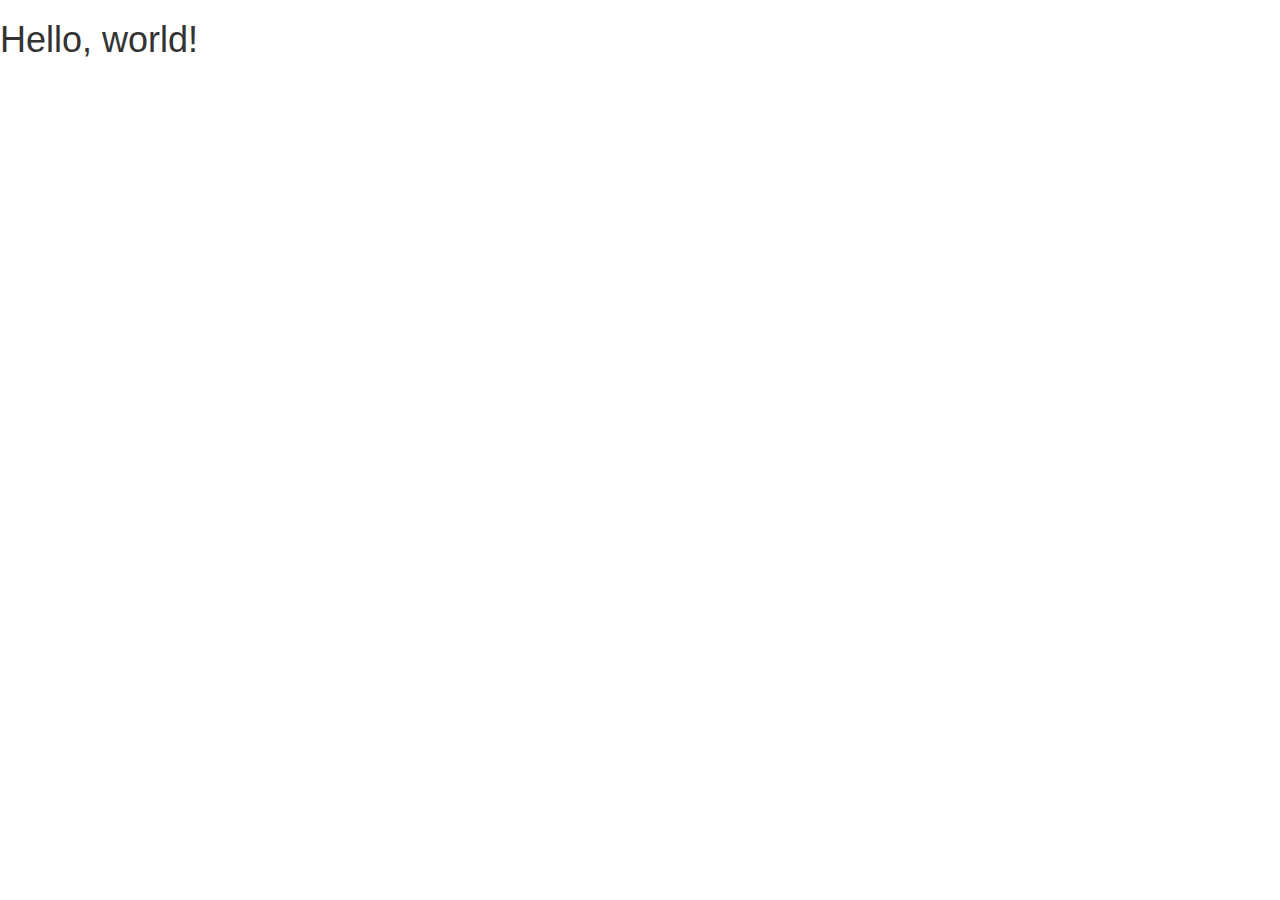
==== index.html @ 5cdf7d96 "first commit" ====
<!DOCTYPE html>
<html lang="ja">
  <head>
    <meta charset="utf-8">
    <meta http-equiv="X-UA-Compatible" content="IE=edge">
    <meta name="viewport" content="width=device-width, initial-scale=1">
    <title>Bootstrap 101 Template</title>
    <link href="https://maxcdn.bootstrapcdn.com/bootstrap/3.3.5/css/bootstrap.min.css" rel="stylesheet">
  </head>
  <body>
    <h1>Hello, world!</h1>

    <script src="https://maxcdn.bootstrapcdn.com/bootstrap/3.3.5/js/bootstrap.min.js"></script>
  </body>
</html>
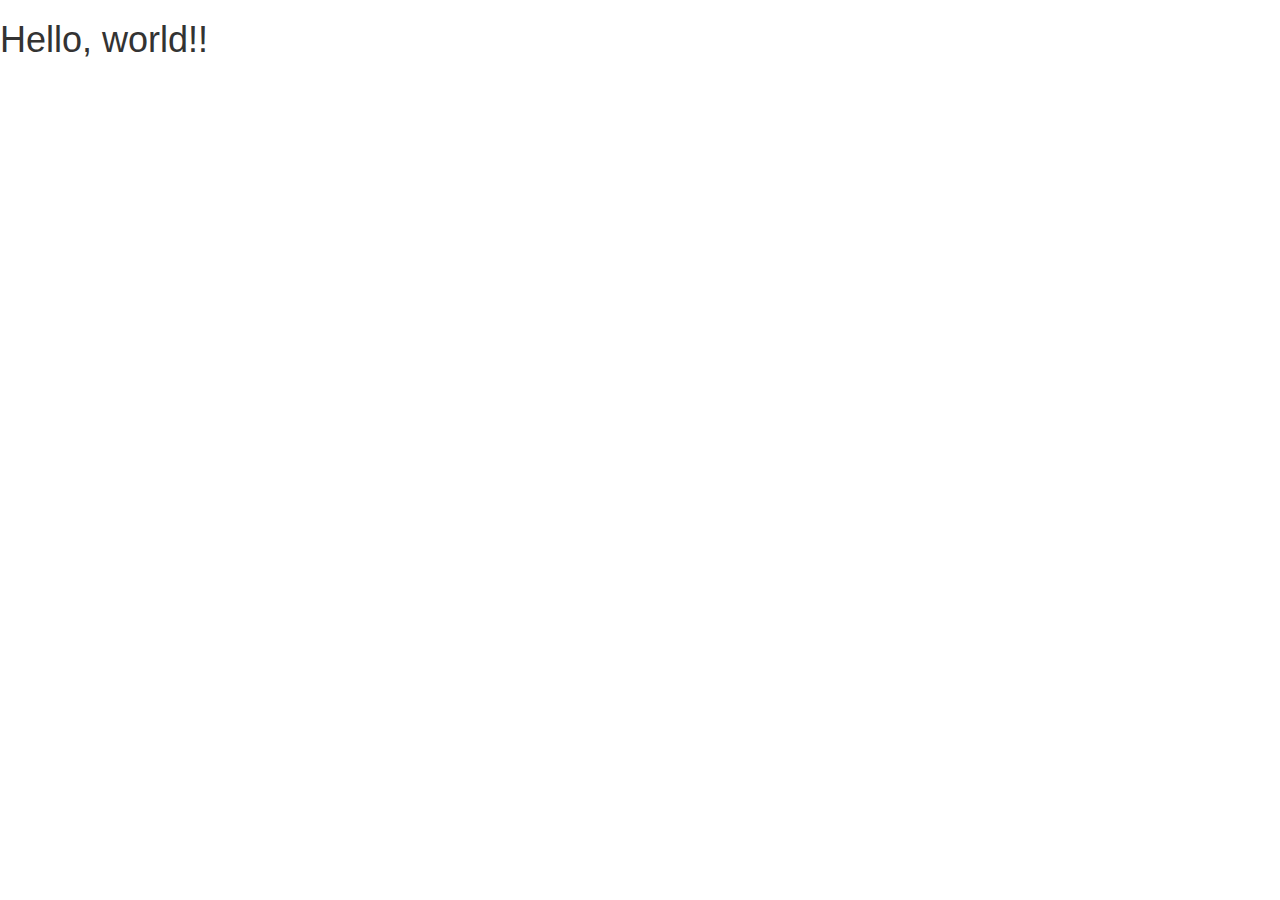
==== commit 35510fb6: "first commit" ====
--- a/index.html
+++ b/index.html
@@ -8,7 +8,7 @@
     <link href="https://maxcdn.bootstrapcdn.com/bootstrap/3.3.5/css/bootstrap.min.css" rel="stylesheet">
   </head>
   <body>
-    <h1>Hello, world!</h1>
+    <h1>Hello, world!!</h1>
 
     <script src="https://maxcdn.bootstrapcdn.com/bootstrap/3.3.5/js/bootstrap.min.js"></script>
   </body>
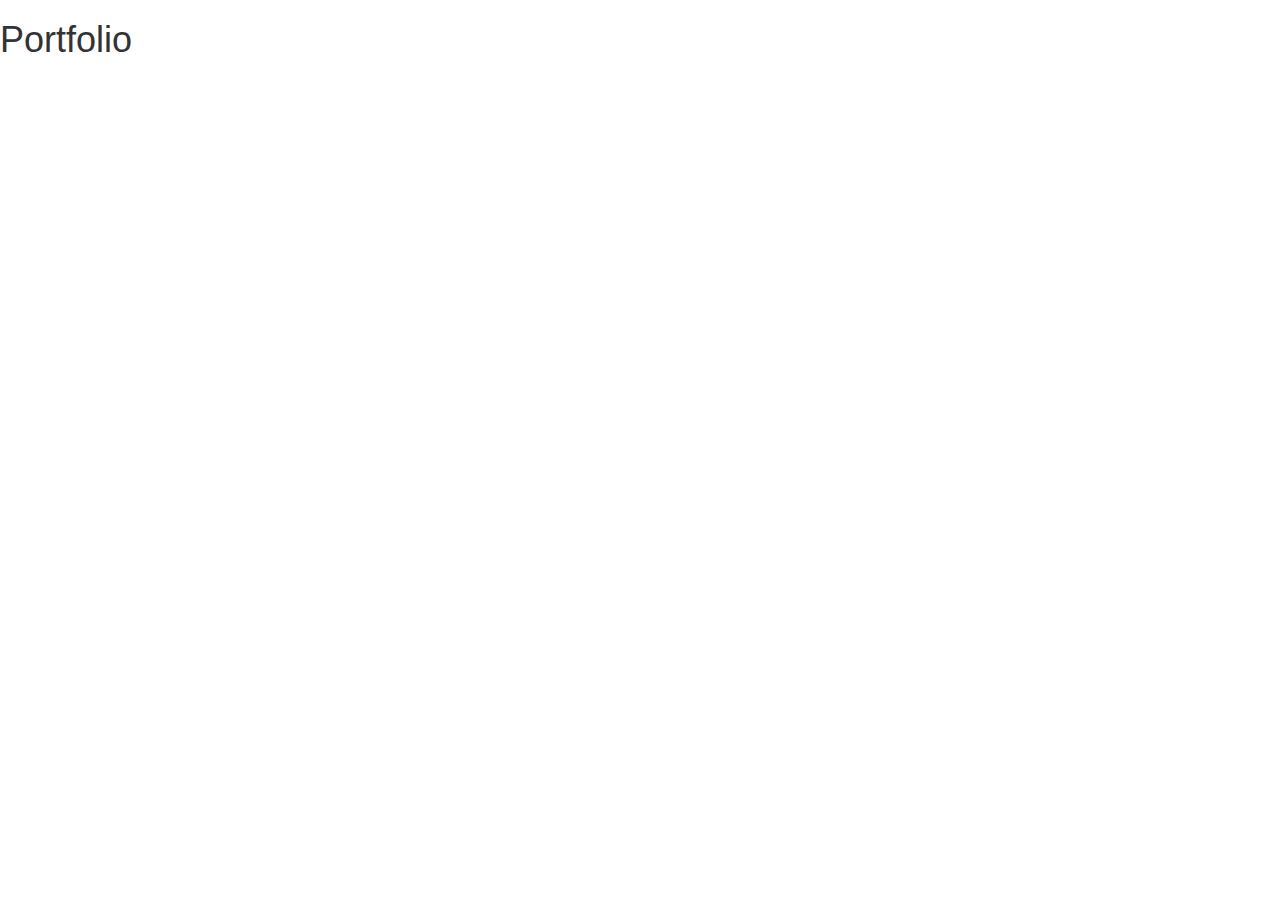
==== commit ccf02e19: "commit" ====
--- a/index.html
+++ b/index.html
@@ -8,7 +8,7 @@
     <link href="https://maxcdn.bootstrapcdn.com/bootstrap/3.3.5/css/bootstrap.min.css" rel="stylesheet">
   </head>
   <body>
-    <h1>Hello, world!!</h1>
+    <h1>Portfolio</h1>
 
     <script src="https://maxcdn.bootstrapcdn.com/bootstrap/3.3.5/js/bootstrap.min.js"></script>
   </body>
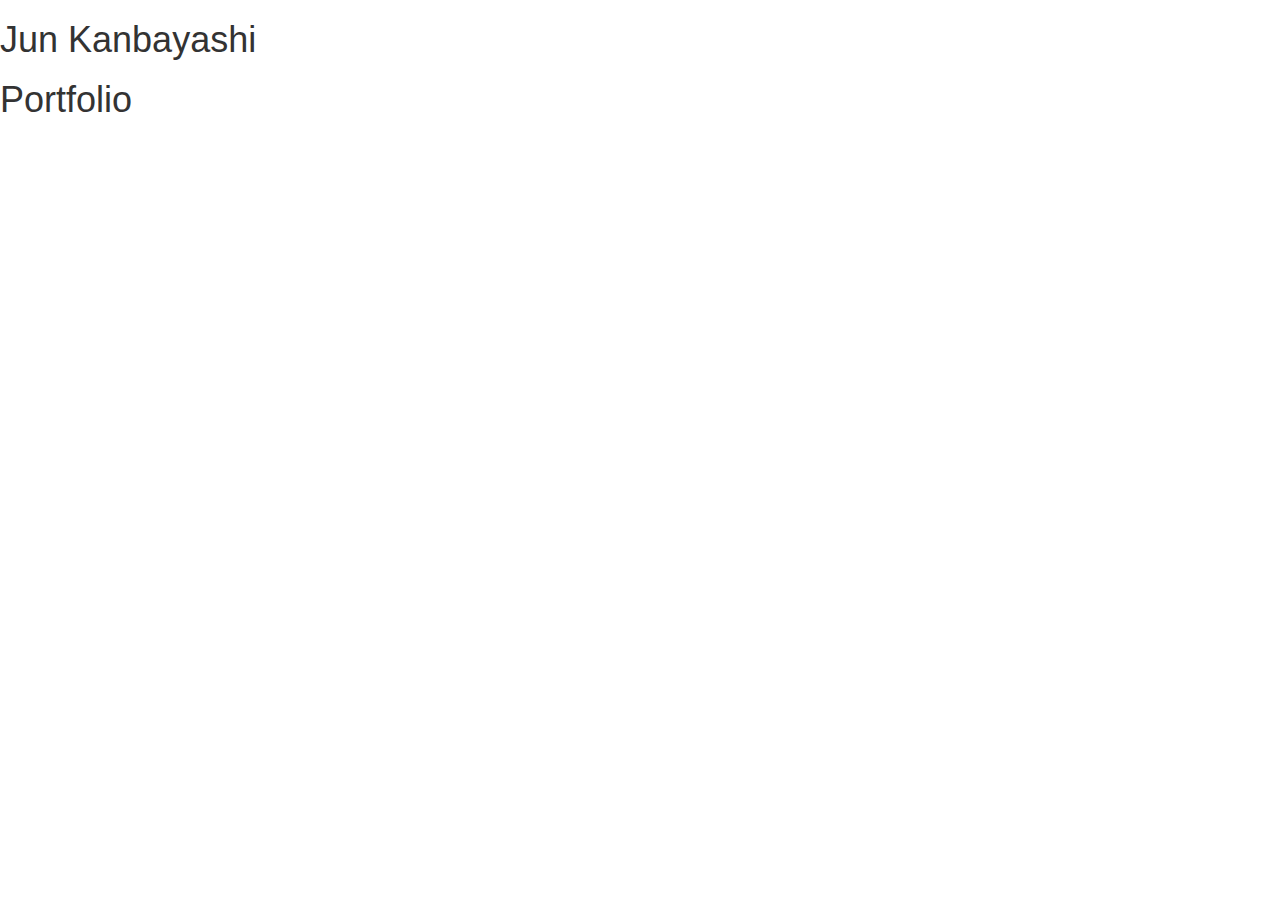
==== commit 43472c0d: "commit" ====
--- a/index.html
+++ b/index.html
@@ -8,6 +8,7 @@
     <link href="https://maxcdn.bootstrapcdn.com/bootstrap/3.3.5/css/bootstrap.min.css" rel="stylesheet">
   </head>
   <body>
+    <h1>Jun Kanbayashi</h1>
     <h1>Portfolio</h1>
 
     <script src="https://maxcdn.bootstrapcdn.com/bootstrap/3.3.5/js/bootstrap.min.js"></script>
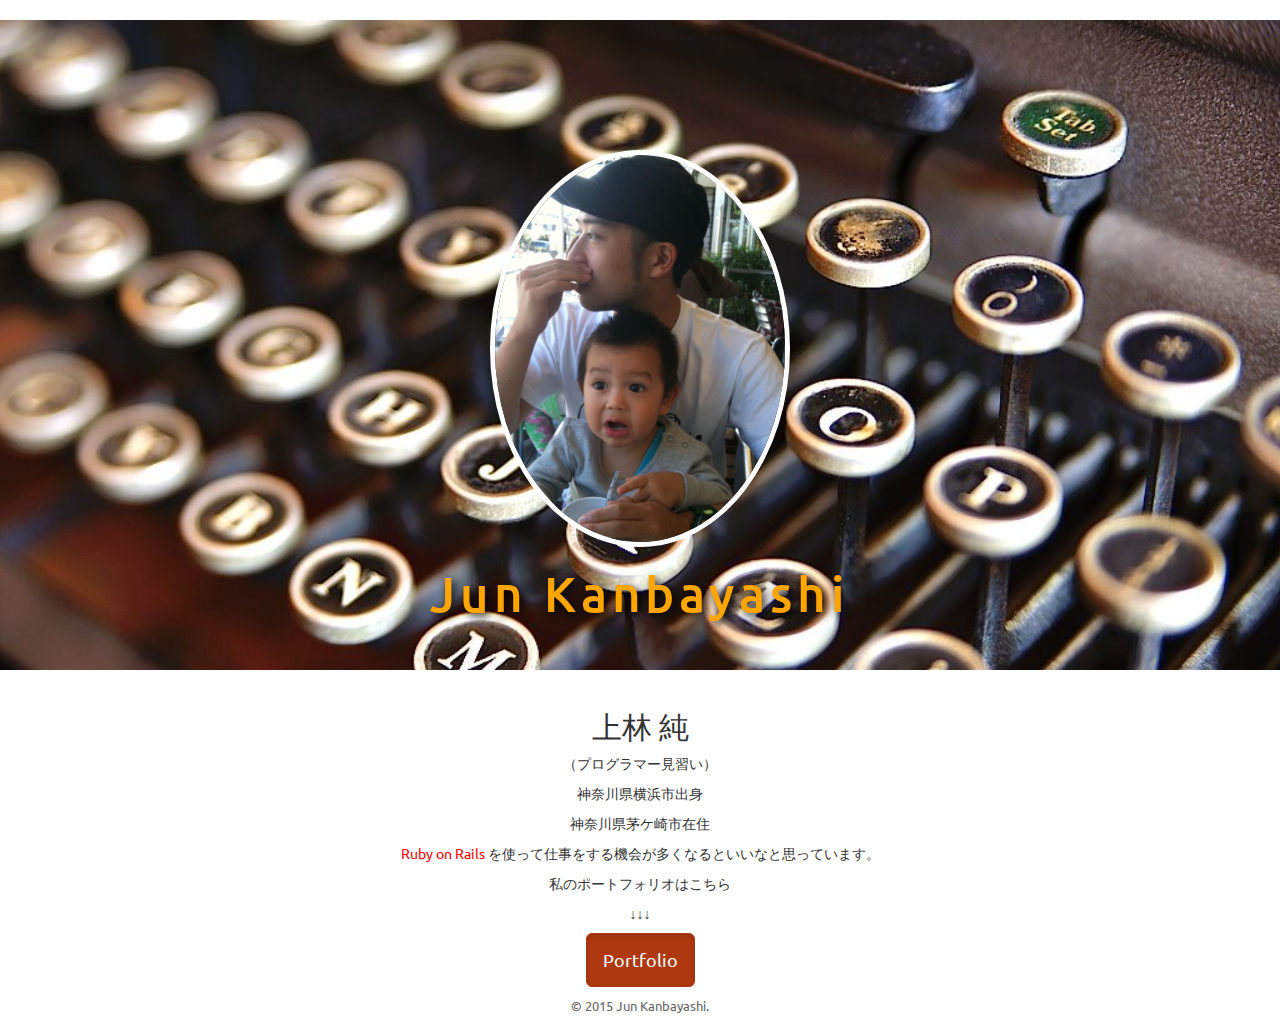
==== commit 85a0a41f: "3rd commit" ====
--- a/index.html
+++ b/index.html
@@ -1,16 +1,42 @@
 <!DOCTYPE html>
 <html lang="ja">
   <head>
-    <meta charset="utf-8">
+    <meta charset="utf-8" />
     <meta http-equiv="X-UA-Compatible" content="IE=edge">
     <meta name="viewport" content="width=device-width, initial-scale=1">
-    <title>Bootstrap 101 Template</title>
-    <link href="https://maxcdn.bootstrapcdn.com/bootstrap/3.3.5/css/bootstrap.min.css" rel="stylesheet">
-  </head>
+    <meta name="keywords" content="上林,kanbayashi,portfolio,ポートフォリオ">
+　　<meta name="description" content="上林純のポートフォリオ">
+    <title>Jun Kanbayashi | 自己紹介 </title>
+    <link rel="stylesheet" href="./css/Ubuntu.css" />
+    <link rel="stylesheet" hred="//maxcdn.bootstrapcdn.com/bootstrap/3.3.4/css/bootstrap.min.css>
+    <link rel="stylesheet" href="about.css" />
+    <script src="//ajax.googleapis.com/ajax/libs/jquery/1.11.2/jquery.min.js"></script>
+    <script src="//maxcdn.bootstrapcdn.com/bootstrap/3.3.4/js/bootstrap.min.js"></script>
   <body>
-    <h1>Jun Kanbayashi</h1>
-    <h1>Portfolio</h1>
-
-    <script src="https://maxcdn.bootstrapcdn.com/bootstrap/3.3.5/js/bootstrap.min.js"></script>
+    <header>
+    <header style="background-color:orange">
+    <div id="logo">
+      <img src="facebook写真.jpg" alt=""/>
+        <h1>Jun Kanbayashi</h1>
+      </div>
+    </header>
+    <div class="container">
+    <div class="text-center">
+      <section>
+      　<h2> 上林 純</h2>
+        <p>（プログラマー見習い）</p>
+        <p>神奈川県横浜市出身</p>
+        <p>神奈川県茅ケ崎市在住</p>
+        <p><span class="red">Ruby on Rails</span> を使って仕事をする機会が多くなるといいなと思っています。</p>
+        <p>私のポートフォリオはこちら</p>
+        <p>↓↓↓</p>
+      </section>
+      <p>
+      <a href="https://github.com/kanbayashi" class="btn btn-primary btn-lg active" role="button">Portfolio</a>
+</p>
+      <footer>
+        <p>&copy; 2015 Jun Kanbayashi.</p>
+      </footer>
+    </div>
   </body>
 </html>--- a/css/Ubuntu.css
+++ b/css/Ubuntu.css
@@ -0,0 +1,11 @@
+@import url("https://fonts.googleapis.com/css?family=Ubuntu:400,700");/*!
+ * bootswatch v3.3.5
+ * Homepage: http://bootswatch.com
+ * Copyright 2012-2015 Thomas Park
+ * Licensed under MIT
+ * Based on Bootstrap
+*//*!
+ * Bootstrap v3.3.5 (http://getbootstrap.com)
+ * Copyright 2011-2015 Twitter, Inc.
+ * Licensed under MIT (https://github.com/twbs/bootstrap/blob/master/LICENSE)
+ *//*! normalize.css v3.0.3 | MIT License | github.com/necolas/normalize.css */html{font-family:sans-serif;-ms-text-size-adjust:100%;-webkit-text-size-adjust:100%}body{margin:0}article,aside,details,figcaption,figure,footer,header,hgroup,main,menu,nav,section,summary{display:block}audio,canvas,progress,video{display:inline-block;vertical-align:baseline}audio:not([controls]){display:none;height:0}[hidden],template{display:none}a{background-color:transparent}a:active,a:hover{outline:0}abbr[title]{border-bottom:1px dotted}b,strong{font-weight:bold}dfn{font-style:italic}h1{font-size:2em;margin:0.67em 0}mark{background:#ff0;color:#000}small{font-size:80%}sub,sup{font-size:75%;line-height:0;position:relative;vertical-align:baseline}sup{top:-0.5em}sub{bottom:-0.25em}img{border:0}svg:not(:root){overflow:hidden}figure{margin:1em 40px}hr{-webkit-box-sizing:content-box;-moz-box-sizing:content-box;box-sizing:content-box;height:0}pre{overflow:auto}code,kbd,pre,samp{font-family:monospace, monospace;font-size:1em}button,input,optgroup,select,textarea{color:inherit;font:inherit;margin:0}button{overflow:visible}button,select{text-transform:none}button,html input[type="button"],input[type="reset"],input[type="submit"]{-webkit-appearance:button;cursor:pointer}button[disabled],html input[disabled]{cursor:default}button::-moz-focus-inner,input::-moz-focus-inner{border:0;padding:0}input{line-height:normal}input[type="checkbox"],input[type="radio"]{-webkit-box-sizing:border-box;-moz-box-sizing:border-box;box-sizing:border-box;padding:0}input[type="number"]::-webkit-inner-spin-button,input[type="number"]::-webkit-outer-spin-button{height:auto}input[type="search"]{-webkit-appearance:textfield;-webkit-box-sizing:content-box;-moz-box-sizing:content-box;box-sizing:content-box}input[type="search"]::-webkit-search-cancel-button,input[type="search"]::-webkit-search-decoration{-webkit-appearance:none}fieldset{border:1px solid #c0c0c0;margin:0 2px;padding:0.35em 0.625em 0.75em}legend{border:0;padding:0}textarea{overflow:auto}optgroup{font-weight:bold}table{border-collapse:collapse;border-spacing:0}td,th{padding:0}/*! Source: https://github.com/h5bp/html5-boilerplate/blob/master/src/css/main.css */@media print{*,*:before,*:after{background:transparent !important;color:#000 !important;-webkit-box-shadow:none !important;box-shadow:none !important;text-shadow:none !important}a,a:visited{text-decoration:underline}a[href]:after{content:" (" attr(href) ")"}abbr[title]:after{content:" (" attr(title) ")"}a[href^="#"]:after,a[href^="javascript:"]:after{content:""}pre,blockquote{border:1px solid #999;page-break-inside:avoid}thead{display:table-header-group}tr,img{page-break-inside:avoid}img{max-width:100% !important}p,h2,h3{orphans:3;widows:3}h2,h3{page-break-after:avoid}.navbar{display:none}.btn>.caret,.dropup>.btn>.caret{border-top-color:#000 !important}.label{border:1px solid #000}.table{border-collapse:collapse !important}.table td,.table th{background-color:#fff !important}.table-bordered th,.table-bordered td{border:1px solid #ddd !important}}@font-face{font-family:'Glyphicons Halflings';src:url('../fonts/glyphicons-halflings-regular.eot');src:url('../fonts/glyphicons-halflings-regular.eot?#iefix') format('embedded-opentype'),url('../fonts/glyphicons-halflings-regular.woff2') format('woff2'),url('../fonts/glyphicons-halflings-regular.woff') format('woff'),url('../fonts/glyphicons-halflings-regular.ttf') format('truetype'),url('../fonts/glyphicons-halflings-regular.svg#glyphicons_halflingsregular') format('svg')}.glyphicon{position:relative;top:1px;display:inline-block;font-family:'Glyphicons Halflings';font-style:normal;font-weight:normal;line-height:1;-webkit-font-smoothing:antialiased;-moz-osx-font-smoothing:grayscale}.glyphicon-asterisk:before{content:"\2a"}.glyphicon-plus:before{content:"\2b"}.glyphicon-euro:before,.glyphicon-eur:before{content:"\20ac"}.glyphicon-minus:before{content:"\2212"}.glyphicon-cloud:before{content:"\2601"}.glyphicon-envelope:before{content:"\2709"}.glyphicon-pencil:before{content:"\270f"}.glyphicon-glass:before{content:"\e001"}.glyphicon-music:before{content:"\e002"}.glyphicon-search:before{content:"\e003"}.glyphicon-heart:before{content:"\e005"}.glyphicon-star:before{content:"\e006"}.glyphicon-star-empty:before{content:"\e007"}.glyphicon-user:before{content:"\e008"}.glyphicon-film:before{content:"\e009"}.glyphicon-th-large:before{content:"\e010"}.glyphicon-th:before{content:"\e011"}.glyphicon-th-list:before{content:"\e012"}.glyphicon-ok:before{content:"\e013"}.glyphicon-remove:before{content:"\e014"}.glyphicon-zoom-in:before{content:"\e015"}.glyphicon-zoom-out:before{content:"\e016"}.glyphicon-off:before{content:"\e017"}.glyphicon-signal:before{content:"\e018"}.glyphicon-cog:before{content:"\e019"}.glyphicon-trash:before{content:"\e020"}.glyphicon-home:before{content:"\e021"}.glyphicon-file:before{content:"\e022"}.glyphicon-time:before{content:"\e023"}.glyphicon-road:before{content:"\e024"}.glyphicon-download-alt:before{content:"\e025"}.glyphicon-download:before{content:"\e026"}.glyphicon-upload:before{content:"\e027"}.glyphicon-inbox:before{content:"\e028"}.glyphicon-play-circle:before{content:"\e029"}.glyphicon-repeat:before{content:"\e030"}.glyphicon-refresh:before{content:"\e031"}.glyphicon-list-alt:before{content:"\e032"}.glyphicon-lock:before{content:"\e033"}.glyphicon-flag:before{content:"\e034"}.glyphicon-headphones:before{content:"\e035"}.glyphicon-volume-off:before{content:"\e036"}.glyphicon-volume-down:before{content:"\e037"}.glyphicon-volume-up:before{content:"\e038"}.glyphicon-qrcode:before{content:"\e039"}.glyphicon-barcode:before{content:"\e040"}.glyphicon-tag:before{content:"\e041"}.glyphicon-tags:before{content:"\e042"}.glyphicon-book:before{content:"\e043"}.glyphicon-bookmark:before{content:"\e044"}.glyphicon-print:before{content:"\e045"}.glyphicon-camera:before{content:"\e046"}.glyphicon-font:before{content:"\e047"}.glyphicon-bold:before{content:"\e048"}.glyphicon-italic:before{content:"\e049"}.glyphicon-text-height:before{content:"\e050"}.glyphicon-text-width:before{content:"\e051"}.glyphicon-align-left:before{content:"\e052"}.glyphicon-align-center:before{content:"\e053"}.glyphicon-align-right:before{content:"\e054"}.glyphicon-align-justify:before{content:"\e055"}.glyphicon-list:before{content:"\e056"}.glyphicon-indent-left:before{content:"\e057"}.glyphicon-indent-right:before{content:"\e058"}.glyphicon-facetime-video:before{content:"\e059"}.glyphicon-picture:before{content:"\e060"}.glyphicon-map-marker:before{content:"\e062"}.glyphicon-adjust:before{content:"\e063"}.glyphicon-tint:before{content:"\e064"}.glyphicon-edit:before{content:"\e065"}.glyphicon-share:before{content:"\e066"}.glyphicon-check:before{content:"\e067"}.glyphicon-move:before{content:"\e068"}.glyphicon-step-backward:before{content:"\e069"}.glyphicon-fast-backward:before{content:"\e070"}.glyphicon-backward:before{content:"\e071"}.glyphicon-play:before{content:"\e072"}.glyphicon-pause:before{content:"\e073"}.glyphicon-stop:before{content:"\e074"}.glyphicon-forward:before{content:"\e075"}.glyphicon-fast-forward:before{content:"\e076"}.glyphicon-step-forward:before{content:"\e077"}.glyphicon-eject:before{content:"\e078"}.glyphicon-chevron-left:before{content:"\e079"}.glyphicon-chevron-right:before{content:"\e080"}.glyphicon-plus-sign:before{content:"\e081"}.glyphicon-minus-sign:before{content:"\e082"}.glyphicon-remove-sign:before{content:"\e083"}.glyphicon-ok-sign:before{content:"\e084"}.glyphicon-question-sign:before{content:"\e085"}.glyphicon-info-sign:before{content:"\e086"}.glyphicon-screenshot:before{content:"\e087"}.glyphicon-remove-circle:before{content:"\e088"}.glyphicon-ok-circle:before{content:"\e089"}.glyphicon-ban-circle:before{content:"\e090"}.glyphicon-arrow-left:before{content:"\e091"}.glyphicon-arrow-right:before{content:"\e092"}.glyphicon-arrow-up:before{content:"\e093"}.glyphicon-arrow-down:before{content:"\e094"}.glyphicon-share-alt:before{content:"\e095"}.glyphicon-resize-full:before{content:"\e096"}.glyphicon-resize-small:before{content:"\e097"}.glyphicon-exclamation-sign:before{content:"\e101"}.glyphicon-gift:before{content:"\e102"}.glyphicon-leaf:before{content:"\e103"}.glyphicon-fire:before{content:"\e104"}.glyphicon-eye-open:before{content:"\e105"}.glyphicon-eye-close:before{content:"\e106"}.glyphicon-warning-sign:before{content:"\e107"}.glyphicon-plane:before{content:"\e108"}.glyphicon-calendar:before{content:"\e109"}.glyphicon-random:before{content:"\e110"}.glyphicon-comment:before{content:"\e111"}.glyphicon-magnet:before{content:"\e112"}.glyphicon-chevron-up:before{content:"\e113"}.glyphicon-chevron-down:before{content:"\e114"}.glyphicon-retweet:before{content:"\e115"}.glyphicon-shopping-cart:before{content:"\e116"}.glyphicon-folder-close:before{content:"\e117"}.glyphicon-folder-open:before{content:"\e118"}.glyphicon-resize-vertical:before{content:"\e119"}.glyphicon-resize-horizontal:before{content:"\e120"}.glyphicon-hdd:before{content:"\e121"}.glyphicon-bullhorn:before{content:"\e122"}.glyphicon-bell:before{content:"\e123"}.glyphicon-certificate:before{content:"\e124"}.glyphicon-thumbs-up:before{content:"\e125"}.glyphicon-thumbs-down:before{content:"\e126"}.glyphicon-hand-right:before{content:"\e127"}.glyphicon-hand-left:before{content:"\e128"}.glyphicon-hand-up:before{content:"\e129"}.glyphicon-hand-down:before{content:"\e130"}.glyphicon-circle-arrow-right:before{content:"\e131"}.glyphicon-circle-arrow-left:before{content:"\e132"}.glyphicon-circle-arrow-up:before{content:"\e133"}.glyphicon-circle-arrow-down:before{content:"\e134"}.glyphicon-globe:before{content:"\e135"}.glyphicon-wrench:before{content:"\e136"}.glyphicon-tasks:before{content:"\e137"}.glyphicon-filter:before{content:"\e138"}.glyphicon-briefcase:before{content:"\e139"}.glyphicon-fullscreen:before{content:"\e140"}.glyphicon-dashboard:before{content:"\e141"}.glyphicon-paperclip:before{content:"\e142"}.glyphicon-heart-empty:before{content:"\e143"}.glyphicon-link:before{content:"\e144"}.glyphicon-phone:before{content:"\e145"}.glyphicon-pushpin:before{content:"\e146"}.glyphicon-usd:before{content:"\e148"}.glyphicon-gbp:before{content:"\e149"}.glyphicon-sort:before{content:"\e150"}.glyphicon-sort-by-alphabet:before{content:"\e151"}.glyphicon-sort-by-alphabet-alt:before{content:"\e152"}.glyphicon-sort-by-order:before{content:"\e153"}.glyphicon-sort-by-order-alt:before{content:"\e154"}.glyphicon-sort-by-attributes:before{content:"\e155"}.glyphicon-sort-by-attributes-alt:before{content:"\e156"}.glyphicon-unchecked:before{content:"\e157"}.glyphicon-expand:before{content:"\e158"}.glyphicon-collapse-down:before{content:"\e159"}.glyphicon-collapse-up:before{content:"\e160"}.glyphicon-log-in:before{content:"\e161"}.glyphicon-flash:before{content:"\e162"}.glyphicon-log-out:before{content:"\e163"}.glyphicon-new-window:before{content:"\e164"}.glyphicon-record:before{content:"\e165"}.glyphicon-save:before{content:"\e166"}.glyphicon-open:before{content:"\e167"}.glyphicon-saved:before{content:"\e168"}.glyphicon-import:before{content:"\e169"}.glyphicon-export:before{content:"\e170"}.glyphicon-send:before{content:"\e171"}.glyphicon-floppy-disk:before{content:"\e172"}.glyphicon-floppy-saved:before{content:"\e173"}.glyphicon-floppy-remove:before{content:"\e174"}.glyphicon-floppy-save:before{content:"\e175"}.glyphicon-floppy-open:before{content:"\e176"}.glyphicon-credit-card:before{content:"\e177"}.glyphicon-transfer:before{content:"\e178"}.glyphicon-cutlery:before{content:"\e179"}.glyphicon-header:before{content:"\e180"}.glyphicon-compressed:before{content:"\e181"}.glyphicon-earphone:before{content:"\e182"}.glyphicon-phone-alt:before{content:"\e183"}.glyphicon-tower:before{content:"\e184"}.glyphicon-stats:before{content:"\e185"}.glyphicon-sd-video:before{content:"\e186"}.glyphicon-hd-video:before{content:"\e187"}.glyphicon-subtitles:before{content:"\e188"}.glyphicon-sound-stereo:before{content:"\e189"}.glyphicon-sound-dolby:before{content:"\e190"}.glyphicon-sound-5-1:before{content:"\e191"}.glyphicon-sound-6-1:before{content:"\e192"}.glyphicon-sound-7-1:before{content:"\e193"}.glyphicon-copyright-mark:before{content:"\e194"}.glyphicon-registration-mark:before{content:"\e195"}.glyphicon-cloud-download:before{content:"\e197"}.glyphicon-cloud-upload:before{content:"\e198"}.glyphicon-tree-conifer:before{content:"\e199"}.glyphicon-tree-deciduous:before{content:"\e200"}.glyphicon-cd:before{content:"\e201"}.glyphicon-save-file:before{content:"\e202"}.glyphicon-open-file:before{content:"\e203"}.glyphicon-level-up:before{content:"\e204"}.glyphicon-copy:before{content:"\e205"}.glyphicon-paste:before{content:"\e206"}.glyphicon-alert:before{content:"\e209"}.glyphicon-equalizer:before{content:"\e210"}.glyphicon-king:before{content:"\e211"}.glyphicon-queen:before{content:"\e212"}.glyphicon-pawn:before{content:"\e213"}.glyphicon-bishop:before{content:"\e214"}.glyphicon-knight:before{content:"\e215"}.glyphicon-baby-formula:before{content:"\e216"}.glyphicon-tent:before{content:"\26fa"}.glyphicon-blackboard:before{content:"\e218"}.glyphicon-bed:before{content:"\e219"}.glyphicon-apple:before{content:"\f8ff"}.glyphicon-erase:before{content:"\e221"}.glyphicon-hourglass:before{content:"\231b"}.glyphicon-lamp:before{content:"\e223"}.glyphicon-duplicate:before{content:"\e224"}.glyphicon-piggy-bank:before{content:"\e225"}.glyphicon-scissors:before{content:"\e226"}.glyphicon-bitcoin:before{content:"\e227"}.glyphicon-btc:before{content:"\e227"}.glyphicon-xbt:before{content:"\e227"}.glyphicon-yen:before{content:"\00a5"}.glyphicon-jpy:before{content:"\00a5"}.glyphicon-ruble:before{content:"\20bd"}.glyphicon-rub:before{content:"\20bd"}.glyphicon-scale:before{content:"\e230"}.glyphicon-ice-lolly:before{content:"\e231"}.glyphicon-ice-lolly-tasted:before{content:"\e232"}.glyphicon-education:before{content:"\e233"}.glyphicon-option-horizontal:before{content:"\e234"}.glyphicon-option-vertical:before{content:"\e235"}.glyphicon-menu-hamburger:before{content:"\e236"}.glyphicon-modal-window:before{content:"\e237"}.glyphicon-oil:before{content:"\e238"}.glyphicon-grain:before{content:"\e239"}.glyphicon-sunglasses:before{content:"\e240"}.glyphicon-text-size:before{content:"\e241"}.glyphicon-text-color:before{content:"\e242"}.glyphicon-text-background:before{content:"\e243"}.glyphicon-object-align-top:before{content:"\e244"}.glyphicon-object-align-bottom:before{content:"\e245"}.glyphicon-object-align-horizontal:before{content:"\e246"}.glyphicon-object-align-left:before{content:"\e247"}.glyphicon-object-align-vertical:before{content:"\e248"}.glyphicon-object-align-right:before{content:"\e249"}.glyphicon-triangle-right:before{content:"\e250"}.glyphicon-triangle-left:before{content:"\e251"}.glyphicon-triangle-bottom:before{content:"\e252"}.glyphicon-triangle-top:before{content:"\e253"}.glyphicon-console:before{content:"\e254"}.glyphicon-superscript:before{content:"\e255"}.glyphicon-subscript:before{content:"\e256"}.glyphicon-menu-left:before{content:"\e257"}.glyphicon-menu-right:before{content:"\e258"}.glyphicon-menu-down:before{content:"\e259"}.glyphicon-menu-up:before{content:"\e260"}*{-webkit-box-sizing:border-box;-moz-box-sizing:border-box;box-sizing:border-box}*:before,*:after{-webkit-box-sizing:border-box;-moz-box-sizing:border-box;box-sizing:border-box}html{font-size:10px;-webkit-tap-highlight-color:rgba(0,0,0,0)}body{font-family:"Ubuntu",Tahoma,"Helvetica Neue",Helvetica,Arial,sans-serif;font-size:14px;line-height:1.42857143;color:#333333;background-color:#ffffff}input,button,select,textarea{font-family:inherit;font-size:inherit;line-height:inherit}a{color:#dd4814;text-decoration:none}a:hover,a:focus{color:#97310e;text-decoration:underline}a:focus{outline:thin dotted;outline:5px auto -webkit-focus-ring-color;outline-offset:-2px}figure{margin:0}img{vertical-align:middle}.img-responsive,.thumbnail>img,.thumbnail a>img,.carousel-inner>.item>img,.carousel-inner>.item>a>img{display:block;max-width:100%;height:auto}.img-rounded{border-radius:6px}.img-thumbnail{padding:4px;line-height:1.42857143;background-color:#ffffff;border:1px solid #dddddd;border-radius:4px;-webkit-transition:all .2s ease-in-out;-o-transition:all .2s ease-in-out;transition:all .2s ease-in-out;display:inline-block;max-width:100%;height:auto}.img-circle{border-radius:50%}hr{margin-top:20px;margin-bottom:20px;border:0;border-top:1px solid #eeeeee}.sr-only{position:absolute;width:1px;height:1px;margin:-1px;padding:0;overflow:hidden;clip:rect(0, 0, 0, 0);border:0}.sr-only-focusable:active,.sr-only-focusable:focus{position:static;width:auto;height:auto;margin:0;overflow:visible;clip:auto}[role="button"]{cursor:pointer}h1,h2,h3,h4,h5,h6,.h1,.h2,.h3,.h4,.h5,.h6{font-family:"Ubuntu",Tahoma,"Helvetica Neue",Helvetica,Arial,sans-serif;font-weight:500;line-height:1.1;color:inherit}h1 small,h2 small,h3 small,h4 small,h5 small,h6 small,.h1 small,.h2 small,.h3 small,.h4 small,.h5 small,.h6 small,h1 .small,h2 .small,h3 .small,h4 .small,h5 .small,h6 .small,.h1 .small,.h2 .small,.h3 .small,.h4 .small,.h5 .small,.h6 .small{font-weight:normal;line-height:1;color:#aea79f}h1,.h1,h2,.h2,h3,.h3{margin-top:20px;margin-bottom:10px}h1 small,.h1 small,h2 small,.h2 small,h3 small,.h3 small,h1 .small,.h1 .small,h2 .small,.h2 .small,h3 .small,.h3 .small{font-size:65%}h4,.h4,h5,.h5,h6,.h6{margin-top:10px;margin-bottom:10px}h4 small,.h4 small,h5 small,.h5 small,h6 small,.h6 small,h4 .small,.h4 .small,h5 .small,.h5 .small,h6 .small,.h6 .small{font-size:75%}h1,.h1{font-size:36px}h2,.h2{font-size:30px}h3,.h3{font-size:24px}h4,.h4{font-size:18px}h5,.h5{font-size:14px}h6,.h6{font-size:12px}p{margin:0 0 10px}.lead{margin-bottom:20px;font-size:16px;font-weight:300;line-height:1.4}@media (min-width:768px){.lead{font-size:21px}}small,.small{font-size:85%}mark,.mark{background-color:#fcf8e3;padding:.2em}.text-left{text-align:left}.text-right{text-align:right}.text-center{text-align:center}.text-justify{text-align:justify}.text-nowrap{white-space:nowrap}.text-lowercase{text-transform:lowercase}.text-uppercase{text-transform:uppercase}.text-capitalize{text-transform:capitalize}.text-muted{color:#aea79f}.text-primary{color:#dd4814}a.text-primary:hover,a.text-primary:focus{color:#ae3910}.text-success{color:#468847}a.text-success:hover,a.text-success:focus{color:#356635}.text-info{color:#3a87ad}a.text-info:hover,a.text-info:focus{color:#2d6987}.text-warning{color:#c09853}a.text-warning:hover,a.text-warning:focus{color:#a47e3c}.text-danger{color:#b94a48}a.text-danger:hover,a.text-danger:focus{color:#953b39}.bg-primary{color:#fff;background-color:#dd4814}a.bg-primary:hover,a.bg-primary:focus{background-color:#ae3910}.bg-success{background-color:#dff0d8}a.bg-success:hover,a.bg-success:focus{background-color:#c1e2b3}.bg-info{background-color:#d9edf7}a.bg-info:hover,a.bg-info:focus{background-color:#afd9ee}.bg-warning{background-color:#fcf8e3}a.bg-warning:hover,a.bg-warning:focus{background-color:#f7ecb5}.bg-danger{background-color:#f2dede}a.bg-danger:hover,a.bg-danger:focus{background-color:#e4b9b9}.page-header{padding-bottom:9px;margin:40px 0 20px;border-bottom:1px solid #eeeeee}ul,ol{margin-top:0;margin-bottom:10px}ul ul,ol ul,ul ol,ol ol{margin-bottom:0}.list-unstyled{padding-left:0;list-style:none}.list-inline{padding-left:0;list-style:none;margin-left:-5px}.list-inline>li{display:inline-block;padding-left:5px;padding-right:5px}dl{margin-top:0;margin-bottom:20px}dt,dd{line-height:1.42857143}dt{font-weight:bold}dd{margin-left:0}@media (min-width:768px){.dl-horizontal dt{float:left;width:160px;clear:left;text-align:right;overflow:hidden;text-overflow:ellipsis;white-space:nowrap}.dl-horizontal dd{margin-left:180px}}abbr[title],abbr[data-original-title]{cursor:help;border-bottom:1px dotted #aea79f}.initialism{font-size:90%;text-transform:uppercase}blockquote{padding:10px 20px;margin:0 0 20px;font-size:17.5px;border-left:5px solid #eeeeee}blockquote p:last-child,blockquote ul:last-child,blockquote ol:last-child{margin-bottom:0}blockquote footer,blockquote small,blockquote .small{display:block;font-size:80%;line-height:1.42857143;color:#aea79f}blockquote footer:before,blockquote small:before,blockquote .small:before{content:'\2014 \00A0'}.blockquote-reverse,blockquote.pull-right{padding-right:15px;padding-left:0;border-right:5px solid #eeeeee;border-left:0;text-align:right}.blockquote-reverse footer:before,blockquote.pull-right footer:before,.blockquote-reverse small:before,blockquote.pull-right small:before,.blockquote-reverse .small:before,blockquote.pull-right .small:before{content:''}.blockquote-reverse footer:after,blockquote.pull-right footer:after,.blockquote-reverse small:after,blockquote.pull-right small:after,.blockquote-reverse .small:after,blockquote.pull-right .small:after{content:'\00A0 \2014'}address{margin-bottom:20px;font-style:normal;line-height:1.42857143}code,kbd,pre,samp{font-family:Menlo,Monaco,Consolas,"Courier New",monospace}code{padding:2px 4px;font-size:90%;color:#c7254e;background-color:#f9f2f4;border-radius:4px}kbd{padding:2px 4px;font-size:90%;color:#ffffff;background-color:#333333;border-radius:3px;-webkit-box-shadow:inset 0 -1px 0 rgba(0,0,0,0.25);box-shadow:inset 0 -1px 0 rgba(0,0,0,0.25)}kbd kbd{padding:0;font-size:100%;font-weight:bold;-webkit-box-shadow:none;box-shadow:none}pre{display:block;padding:9.5px;margin:0 0 10px;font-size:13px;line-height:1.42857143;word-break:break-all;word-wrap:break-word;color:#333333;background-color:#f5f5f5;border:1px solid #cccccc;border-radius:4px}pre code{padding:0;font-size:inherit;color:inherit;white-space:pre-wrap;background-color:transparent;border-radius:0}.pre-scrollable{max-height:340px;overflow-y:scroll}.container{margin-right:auto;margin-left:auto;padding-left:15px;padding-right:15px}@media (min-width:768px){.container{width:750px}}@media (min-width:992px){.container{width:970px}}@media (min-width:1200px){.container{width:1170px}}.container-fluid{margin-right:auto;margin-left:auto;padding-left:15px;padding-right:15px}.row{margin-left:-15px;margin-right:-15px}.col-xs-1,.col-sm-1,.col-md-1,.col-lg-1,.col-xs-2,.col-sm-2,.col-md-2,.col-lg-2,.col-xs-3,.col-sm-3,.col-md-3,.col-lg-3,.col-xs-4,.col-sm-4,.col-md-4,.col-lg-4,.col-xs-5,.col-sm-5,.col-md-5,.col-lg-5,.col-xs-6,.col-sm-6,.col-md-6,.col-lg-6,.col-xs-7,.col-sm-7,.col-md-7,.col-lg-7,.col-xs-8,.col-sm-8,.col-md-8,.col-lg-8,.col-xs-9,.col-sm-9,.col-md-9,.col-lg-9,.col-xs-10,.col-sm-10,.col-md-10,.col-lg-10,.col-xs-11,.col-sm-11,.col-md-11,.col-lg-11,.col-xs-12,.col-sm-12,.col-md-12,.col-lg-12{position:relative;min-height:1px;padding-left:15px;padding-right:15px}.col-xs-1,.col-xs-2,.col-xs-3,.col-xs-4,.col-xs-5,.col-xs-6,.col-xs-7,.col-xs-8,.col-xs-9,.col-xs-10,.col-xs-11,.col-xs-12{float:left}.col-xs-12{width:100%}.col-xs-11{width:91.66666667%}.col-xs-10{width:83.33333333%}.col-xs-9{width:75%}.col-xs-8{width:66.66666667%}.col-xs-7{width:58.33333333%}.col-xs-6{width:50%}.col-xs-5{width:41.66666667%}.col-xs-4{width:33.33333333%}.col-xs-3{width:25%}.col-xs-2{width:16.66666667%}.col-xs-1{width:8.33333333%}.col-xs-pull-12{right:100%}.col-xs-pull-11{right:91.66666667%}.col-xs-pull-10{right:83.33333333%}.col-xs-pull-9{right:75%}.col-xs-pull-8{right:66.66666667%}.col-xs-pull-7{right:58.33333333%}.col-xs-pull-6{right:50%}.col-xs-pull-5{right:41.66666667%}.col-xs-pull-4{right:33.33333333%}.col-xs-pull-3{right:25%}.col-xs-pull-2{right:16.66666667%}.col-xs-pull-1{right:8.33333333%}.col-xs-pull-0{right:auto}.col-xs-push-12{left:100%}.col-xs-push-11{left:91.66666667%}.col-xs-push-10{left:83.33333333%}.col-xs-push-9{left:75%}.col-xs-push-8{left:66.66666667%}.col-xs-push-7{left:58.33333333%}.col-xs-push-6{left:50%}.col-xs-push-5{left:41.66666667%}.col-xs-push-4{left:33.33333333%}.col-xs-push-3{left:25%}.col-xs-push-2{left:16.66666667%}.col-xs-push-1{left:8.33333333%}.col-xs-push-0{left:auto}.col-xs-offset-12{margin-left:100%}.col-xs-offset-11{margin-left:91.66666667%}.col-xs-offset-10{margin-left:83.33333333%}.col-xs-offset-9{margin-left:75%}.col-xs-offset-8{margin-left:66.66666667%}.col-xs-offset-7{margin-left:58.33333333%}.col-xs-offset-6{margin-left:50%}.col-xs-offset-5{margin-left:41.66666667%}.col-xs-offset-4{margin-left:33.33333333%}.col-xs-offset-3{margin-left:25%}.col-xs-offset-2{margin-left:16.66666667%}.col-xs-offset-1{margin-left:8.33333333%}.col-xs-offset-0{margin-left:0%}@media (min-width:768px){.col-sm-1,.col-sm-2,.col-sm-3,.col-sm-4,.col-sm-5,.col-sm-6,.col-sm-7,.col-sm-8,.col-sm-9,.col-sm-10,.col-sm-11,.col-sm-12{float:left}.col-sm-12{width:100%}.col-sm-11{width:91.66666667%}.col-sm-10{width:83.33333333%}.col-sm-9{width:75%}.col-sm-8{width:66.66666667%}.col-sm-7{width:58.33333333%}.col-sm-6{width:50%}.col-sm-5{width:41.66666667%}.col-sm-4{width:33.33333333%}.col-sm-3{width:25%}.col-sm-2{width:16.66666667%}.col-sm-1{width:8.33333333%}.col-sm-pull-12{right:100%}.col-sm-pull-11{right:91.66666667%}.col-sm-pull-10{right:83.33333333%}.col-sm-pull-9{right:75%}.col-sm-pull-8{right:66.66666667%}.col-sm-pull-7{right:58.33333333%}.col-sm-pull-6{right:50%}.col-sm-pull-5{right:41.66666667%}.col-sm-pull-4{right:33.33333333%}.col-sm-pull-3{right:25%}.col-sm-pull-2{right:16.66666667%}.col-sm-pull-1{right:8.33333333%}.col-sm-pull-0{right:auto}.col-sm-push-12{left:100%}.col-sm-push-11{left:91.66666667%}.col-sm-push-10{left:83.33333333%}.col-sm-push-9{left:75%}.col-sm-push-8{left:66.66666667%}.col-sm-push-7{left:58.33333333%}.col-sm-push-6{left:50%}.col-sm-push-5{left:41.66666667%}.col-sm-push-4{left:33.33333333%}.col-sm-push-3{left:25%}.col-sm-push-2{left:16.66666667%}.col-sm-push-1{left:8.33333333%}.col-sm-push-0{left:auto}.col-sm-offset-12{margin-left:100%}.col-sm-offset-11{margin-left:91.66666667%}.col-sm-offset-10{margin-left:83.33333333%}.col-sm-offset-9{margin-left:75%}.col-sm-offset-8{margin-left:66.66666667%}.col-sm-offset-7{margin-left:58.33333333%}.col-sm-offset-6{margin-left:50%}.col-sm-offset-5{margin-left:41.66666667%}.col-sm-offset-4{margin-left:33.33333333%}.col-sm-offset-3{margin-left:25%}.col-sm-offset-2{margin-left:16.66666667%}.col-sm-offset-1{margin-left:8.33333333%}.col-sm-offset-0{margin-left:0%}}@media (min-width:992px){.col-md-1,.col-md-2,.col-md-3,.col-md-4,.col-md-5,.col-md-6,.col-md-7,.col-md-8,.col-md-9,.col-md-10,.col-md-11,.col-md-12{float:left}.col-md-12{width:100%}.col-md-11{width:91.66666667%}.col-md-10{width:83.33333333%}.col-md-9{width:75%}.col-md-8{width:66.66666667%}.col-md-7{width:58.33333333%}.col-md-6{width:50%}.col-md-5{width:41.66666667%}.col-md-4{width:33.33333333%}.col-md-3{width:25%}.col-md-2{width:16.66666667%}.col-md-1{width:8.33333333%}.col-md-pull-12{right:100%}.col-md-pull-11{right:91.66666667%}.col-md-pull-10{right:83.33333333%}.col-md-pull-9{right:75%}.col-md-pull-8{right:66.66666667%}.col-md-pull-7{right:58.33333333%}.col-md-pull-6{right:50%}.col-md-pull-5{right:41.66666667%}.col-md-pull-4{right:33.33333333%}.col-md-pull-3{right:25%}.col-md-pull-2{right:16.66666667%}.col-md-pull-1{right:8.33333333%}.col-md-pull-0{right:auto}.col-md-push-12{left:100%}.col-md-push-11{left:91.66666667%}.col-md-push-10{left:83.33333333%}.col-md-push-9{left:75%}.col-md-push-8{left:66.66666667%}.col-md-push-7{left:58.33333333%}.col-md-push-6{left:50%}.col-md-push-5{left:41.66666667%}.col-md-push-4{left:33.33333333%}.col-md-push-3{left:25%}.col-md-push-2{left:16.66666667%}.col-md-push-1{left:8.33333333%}.col-md-push-0{left:auto}.col-md-offset-12{margin-left:100%}.col-md-offset-11{margin-left:91.66666667%}.col-md-offset-10{margin-left:83.33333333%}.col-md-offset-9{margin-left:75%}.col-md-offset-8{margin-left:66.66666667%}.col-md-offset-7{margin-left:58.33333333%}.col-md-offset-6{margin-left:50%}.col-md-offset-5{margin-left:41.66666667%}.col-md-offset-4{margin-left:33.33333333%}.col-md-offset-3{margin-left:25%}.col-md-offset-2{margin-left:16.66666667%}.col-md-offset-1{margin-left:8.33333333%}.col-md-offset-0{margin-left:0%}}@media (min-width:1200px){.col-lg-1,.col-lg-2,.col-lg-3,.col-lg-4,.col-lg-5,.col-lg-6,.col-lg-7,.col-lg-8,.col-lg-9,.col-lg-10,.col-lg-11,.col-lg-12{float:left}.col-lg-12{width:100%}.col-lg-11{width:91.66666667%}.col-lg-10{width:83.33333333%}.col-lg-9{width:75%}.col-lg-8{width:66.66666667%}.col-lg-7{width:58.33333333%}.col-lg-6{width:50%}.col-lg-5{width:41.66666667%}.col-lg-4{width:33.33333333%}.col-lg-3{width:25%}.col-lg-2{width:16.66666667%}.col-lg-1{width:8.33333333%}.col-lg-pull-12{right:100%}.col-lg-pull-11{right:91.66666667%}.col-lg-pull-10{right:83.33333333%}.col-lg-pull-9{right:75%}.col-lg-pull-8{right:66.66666667%}.col-lg-pull-7{right:58.33333333%}.col-lg-pull-6{right:50%}.col-lg-pull-5{right:41.66666667%}.col-lg-pull-4{right:33.33333333%}.col-lg-pull-3{right:25%}.col-lg-pull-2{right:16.66666667%}.col-lg-pull-1{right:8.33333333%}.col-lg-pull-0{right:auto}.col-lg-push-12{left:100%}.col-lg-push-11{left:91.66666667%}.col-lg-push-10{left:83.33333333%}.col-lg-push-9{left:75%}.col-lg-push-8{left:66.66666667%}.col-lg-push-7{left:58.33333333%}.col-lg-push-6{left:50%}.col-lg-push-5{left:41.66666667%}.col-lg-push-4{left:33.33333333%}.col-lg-push-3{left:25%}.col-lg-push-2{left:16.66666667%}.col-lg-push-1{left:8.33333333%}.col-lg-push-0{left:auto}.col-lg-offset-12{margin-left:100%}.col-lg-offset-11{margin-left:91.66666667%}.col-lg-offset-10{margin-left:83.33333333%}.col-lg-offset-9{margin-left:75%}.col-lg-offset-8{margin-left:66.66666667%}.col-lg-offset-7{margin-left:58.33333333%}.col-lg-offset-6{margin-left:50%}.col-lg-offset-5{margin-left:41.66666667%}.col-lg-offset-4{margin-left:33.33333333%}.col-lg-offset-3{margin-left:25%}.col-lg-offset-2{margin-left:16.66666667%}.col-lg-offset-1{margin-left:8.33333333%}.col-lg-offset-0{margin-left:0%}}table{background-color:transparent}caption{padding-top:8px;padding-bottom:8px;color:#aea79f;text-align:left}th{text-align:left}.table{width:100%;max-width:100%;margin-bottom:20px}.table>thead>tr>th,.table>tbody>tr>th,.table>tfoot>tr>th,.table>thead>tr>td,.table>tbody>tr>td,.table>tfoot>tr>td{padding:8px;line-height:1.42857143;vertical-align:top;border-top:1px solid #dddddd}.table>thead>tr>th{vertical-align:bottom;border-bottom:2px solid #dddddd}.table>caption+thead>tr:first-child>th,.table>colgroup+thead>tr:first-child>th,.table>thead:first-child>tr:first-child>th,.table>caption+thead>tr:first-child>td,.table>colgroup+thead>tr:first-child>td,.table>thead:first-child>tr:first-child>td{border-top:0}.table>tbody+tbody{border-top:2px solid #dddddd}.table .table{background-color:#ffffff}.table-condensed>thead>tr>th,.table-condensed>tbody>tr>th,.table-condensed>tfoot>tr>th,.table-condensed>thead>tr>td,.table-condensed>tbody>tr>td,.table-condensed>tfoot>tr>td{padding:5px}.table-bordered{border:1px solid #dddddd}.table-bordered>thead>tr>th,.table-bordered>tbody>tr>th,.table-bordered>tfoot>tr>th,.table-bordered>thead>tr>td,.table-bordered>tbody>tr>td,.table-bordered>tfoot>tr>td{border:1px solid #dddddd}.table-bordered>thead>tr>th,.table-bordered>thead>tr>td{border-bottom-width:2px}.table-striped>tbody>tr:nth-of-type(odd){background-color:#f9f9f9}.table-hover>tbody>tr:hover{background-color:#f5f5f5}table col[class*="col-"]{position:static;float:none;display:table-column}table td[class*="col-"],table th[class*="col-"]{position:static;float:none;display:table-cell}.table>thead>tr>td.active,.table>tbody>tr>td.active,.table>tfoot>tr>td.active,.table>thead>tr>th.active,.table>tbody>tr>th.active,.table>tfoot>tr>th.active,.table>thead>tr.active>td,.table>tbody>tr.active>td,.table>tfoot>tr.active>td,.table>thead>tr.active>th,.table>tbody>tr.active>th,.table>tfoot>tr.active>th{background-color:#f5f5f5}.table-hover>tbody>tr>td.active:hover,.table-hover>tbody>tr>th.active:hover,.table-hover>tbody>tr.active:hover>td,.table-hover>tbody>tr:hover>.active,.table-hover>tbody>tr.active:hover>th{background-color:#e8e8e8}.table>thead>tr>td.success,.table>tbody>tr>td.success,.table>tfoot>tr>td.success,.table>thead>tr>th.success,.table>tbody>tr>th.success,.table>tfoot>tr>th.success,.table>thead>tr.success>td,.table>tbody>tr.success>td,.table>tfoot>tr.success>td,.table>thead>tr.success>th,.table>tbody>tr.success>th,.table>tfoot>tr.success>th{background-color:#dff0d8}.table-hover>tbody>tr>td.success:hover,.table-hover>tbody>tr>th.success:hover,.table-hover>tbody>tr.success:hover>td,.table-hover>tbody>tr:hover>.success,.table-hover>tbody>tr.success:hover>th{background-color:#d0e9c6}.table>thead>tr>td.info,.table>tbody>tr>td.info,.table>tfoot>tr>td.info,.table>thead>tr>th.info,.table>tbody>tr>th.info,.table>tfoot>tr>th.info,.table>thead>tr.info>td,.table>tbody>tr.info>td,.table>tfoot>tr.info>td,.table>thead>tr.info>th,.table>tbody>tr.info>th,.table>tfoot>tr.info>th{background-color:#d9edf7}.table-hover>tbody>tr>td.info:hover,.table-hover>tbody>tr>th.info:hover,.table-hover>tbody>tr.info:hover>td,.table-hover>tbody>tr:hover>.info,.table-hover>tbody>tr.info:hover>th{background-color:#c4e3f3}.table>thead>tr>td.warning,.table>tbody>tr>td.warning,.table>tfoot>tr>td.warning,.table>thead>tr>th.warning,.table>tbody>tr>th.warning,.table>tfoot>tr>th.warning,.table>thead>tr.warning>td,.table>tbody>tr.warning>td,.table>tfoot>tr.warning>td,.table>thead>tr.warning>th,.table>tbody>tr.warning>th,.table>tfoot>tr.warning>th{background-color:#fcf8e3}.table-hover>tbody>tr>td.warning:hover,.table-hover>tbody>tr>th.warning:hover,.table-hover>tbody>tr.warning:hover>td,.table-hover>tbody>tr:hover>.warning,.table-hover>tbody>tr.warning:hover>th{background-color:#faf2cc}.table>thead>tr>td.danger,.table>tbody>tr>td.danger,.table>tfoot>tr>td.danger,.table>thead>tr>th.danger,.table>tbody>tr>th.danger,.table>tfoot>tr>th.danger,.table>thead>tr.danger>td,.table>tbody>tr.danger>td,.table>tfoot>tr.danger>td,.table>thead>tr.danger>th,.table>tbody>tr.danger>th,.table>tfoot>tr.danger>th{background-color:#f2dede}.table-hover>tbody>tr>td.danger:hover,.table-hover>tbody>tr>th.danger:hover,.table-hover>tbody>tr.danger:hover>td,.table-hover>tbody>tr:hover>.danger,.table-hover>tbody>tr.danger:hover>th{background-color:#ebcccc}.table-responsive{overflow-x:auto;min-height:0.01%}@media screen and (max-width:767px){.table-responsive{width:100%;margin-bottom:15px;overflow-y:hidden;-ms-overflow-style:-ms-autohiding-scrollbar;border:1px solid #dddddd}.table-responsive>.table{margin-bottom:0}.table-responsive>.table>thead>tr>th,.table-responsive>.table>tbody>tr>th,.table-responsive>.table>tfoot>tr>th,.table-responsive>.table>thead>tr>td,.table-responsive>.table>tbody>tr>td,.table-responsive>.table>tfoot>tr>td{white-space:nowrap}.table-responsive>.table-bordered{border:0}.table-responsive>.table-bordered>thead>tr>th:first-child,.table-responsive>.table-bordered>tbody>tr>th:first-child,.table-responsive>.table-bordered>tfoot>tr>th:first-child,.table-responsive>.table-bordered>thead>tr>td:first-child,.table-responsive>.table-bordered>tbody>tr>td:first-child,.table-responsive>.table-bordered>tfoot>tr>td:first-child{border-left:0}.table-responsive>.table-bordered>thead>tr>th:last-child,.table-responsive>.table-bordered>tbody>tr>th:last-child,.table-responsive>.table-bordered>tfoot>tr>th:last-child,.table-responsive>.table-bordered>thead>tr>td:last-child,.table-responsive>.table-bordered>tbody>tr>td:last-child,.table-responsive>.table-bordered>tfoot>tr>td:last-child{border-right:0}.table-responsive>.table-bordered>tbody>tr:last-child>th,.table-responsive>.table-bordered>tfoot>tr:last-child>th,.table-responsive>.table-bordered>tbody>tr:last-child>td,.table-responsive>.table-bordered>tfoot>tr:last-child>td{border-bottom:0}}fieldset{padding:0;margin:0;border:0;min-width:0}legend{display:block;width:100%;padding:0;margin-bottom:20px;font-size:21px;line-height:inherit;color:#333333;border:0;border-bottom:1px solid #e5e5e5}label{display:inline-block;max-width:100%;margin-bottom:5px;font-weight:bold}input[type="search"]{-webkit-box-sizing:border-box;-moz-box-sizing:border-box;box-sizing:border-box}input[type="radio"],input[type="checkbox"]{margin:4px 0 0;margin-top:1px \9;line-height:normal}input[type="file"]{display:block}input[type="range"]{display:block;width:100%}select[multiple],select[size]{height:auto}input[type="file"]:focus,input[type="radio"]:focus,input[type="checkbox"]:focus{outline:thin dotted;outline:5px auto -webkit-focus-ring-color;outline-offset:-2px}output{display:block;padding-top:9px;font-size:14px;line-height:1.42857143;color:#333333}.form-control{display:block;width:100%;height:38px;padding:8px 12px;font-size:14px;line-height:1.42857143;color:#333333;background-color:#ffffff;background-image:none;border:1px solid #cccccc;border-radius:4px;-webkit-box-shadow:inset 0 1px 1px rgba(0,0,0,0.075);box-shadow:inset 0 1px 1px rgba(0,0,0,0.075);-webkit-transition:border-color ease-in-out .15s,-webkit-box-shadow ease-in-out .15s;-o-transition:border-color ease-in-out .15s,box-shadow ease-in-out .15s;transition:border-color ease-in-out .15s,box-shadow ease-in-out .15s}.form-control:focus{border-color:#66afe9;outline:0;-webkit-box-shadow:inset 0 1px 1px rgba(0,0,0,0.075),0 0 8px rgba(102,175,233,0.6);box-shadow:inset 0 1px 1px rgba(0,0,0,0.075),0 0 8px rgba(102,175,233,0.6)}.form-control::-moz-placeholder{color:#aea79f;opacity:1}.form-control:-ms-input-placeholder{color:#aea79f}.form-control::-webkit-input-placeholder{color:#aea79f}.form-control[disabled],.form-control[readonly],fieldset[disabled] .form-control{background-color:#eeeeee;opacity:1}.form-control[disabled],fieldset[disabled] .form-control{cursor:not-allowed}textarea.form-control{height:auto}input[type="search"]{-webkit-appearance:none}@media screen and (-webkit-min-device-pixel-ratio:0){input[type="date"].form-control,input[type="time"].form-control,input[type="datetime-local"].form-control,input[type="month"].form-control{line-height:38px}input[type="date"].input-sm,input[type="time"].input-sm,input[type="datetime-local"].input-sm,input[type="month"].input-sm,.input-group-sm input[type="date"],.input-group-sm input[type="time"],.input-group-sm input[type="datetime-local"],.input-group-sm input[type="month"]{line-height:30px}input[type="date"].input-lg,input[type="time"].input-lg,input[type="datetime-local"].input-lg,input[type="month"].input-lg,.input-group-lg input[type="date"],.input-group-lg input[type="time"],.input-group-lg input[type="datetime-local"],.input-group-lg input[type="month"]{line-height:54px}}.form-group{margin-bottom:15px}.radio,.checkbox{position:relative;display:block;margin-top:10px;margin-bottom:10px}.radio label,.checkbox label{min-height:20px;padding-left:20px;margin-bottom:0;font-weight:normal;cursor:pointer}.radio input[type="radio"],.radio-inline input[type="radio"],.checkbox input[type="checkbox"],.checkbox-inline input[type="checkbox"]{position:absolute;margin-left:-20px;margin-top:4px \9}.radio+.radio,.checkbox+.checkbox{margin-top:-5px}.radio-inline,.checkbox-inline{position:relative;display:inline-block;padding-left:20px;margin-bottom:0;vertical-align:middle;font-weight:normal;cursor:pointer}.radio-inline+.radio-inline,.checkbox-inline+.checkbox-inline{margin-top:0;margin-left:10px}input[type="radio"][disabled],input[type="checkbox"][disabled],input[type="radio"].disabled,input[type="checkbox"].disabled,fieldset[disabled] input[type="radio"],fieldset[disabled] input[type="checkbox"]{cursor:not-allowed}.radio-inline.disabled,.checkbox-inline.disabled,fieldset[disabled] .radio-inline,fieldset[disabled] .checkbox-inline{cursor:not-allowed}.radio.disabled label,.checkbox.disabled label,fieldset[disabled] .radio label,fieldset[disabled] .checkbox label{cursor:not-allowed}.form-control-static{padding-top:9px;padding-bottom:9px;margin-bottom:0;min-height:34px}.form-control-static.input-lg,.form-control-static.input-sm{padding-left:0;padding-right:0}.input-sm{height:30px;padding:5px 10px;font-size:12px;line-height:1.5;border-radius:3px}select.input-sm{height:30px;line-height:30px}textarea.input-sm,select[multiple].input-sm{height:auto}.form-group-sm .form-control{height:30px;padding:5px 10px;font-size:12px;line-height:1.5;border-radius:3px}.form-group-sm select.form-control{height:30px;line-height:30px}.form-group-sm textarea.form-control,.form-group-sm select[multiple].form-control{height:auto}.form-group-sm .form-control-static{height:30px;min-height:32px;padding:6px 10px;font-size:12px;line-height:1.5}.input-lg{height:54px;padding:14px 16px;font-size:18px;line-height:1.3333333;border-radius:6px}select.input-lg{height:54px;line-height:54px}textarea.input-lg,select[multiple].input-lg{height:auto}.form-group-lg .form-control{height:54px;padding:14px 16px;font-size:18px;line-height:1.3333333;border-radius:6px}.form-group-lg select.form-control{height:54px;line-height:54px}.form-group-lg textarea.form-control,.form-group-lg select[multiple].form-control{height:auto}.form-group-lg .form-control-static{height:54px;min-height:38px;padding:15px 16px;font-size:18px;line-height:1.3333333}.has-feedback{position:relative}.has-feedback .form-control{padding-right:47.5px}.form-control-feedback{position:absolute;top:0;right:0;z-index:2;display:block;width:38px;height:38px;line-height:38px;text-align:center;pointer-events:none}.input-lg+.form-control-feedback,.input-group-lg+.form-control-feedback,.form-group-lg .form-control+.form-control-feedback{width:54px;height:54px;line-height:54px}.input-sm+.form-control-feedback,.input-group-sm+.form-control-feedback,.form-group-sm .form-control+.form-control-feedback{width:30px;height:30px;line-height:30px}.has-success .help-block,.has-success .control-label,.has-success .radio,.has-success .checkbox,.has-success .radio-inline,.has-success .checkbox-inline,.has-success.radio label,.has-success.checkbox label,.has-success.radio-inline label,.has-success.checkbox-inline label{color:#468847}.has-success .form-control{border-color:#468847;-webkit-box-shadow:inset 0 1px 1px rgba(0,0,0,0.075);box-shadow:inset 0 1px 1px rgba(0,0,0,0.075)}.has-success .form-control:focus{border-color:#356635;-webkit-box-shadow:inset 0 1px 1px rgba(0,0,0,0.075),0 0 6px #7aba7b;box-shadow:inset 0 1px 1px rgba(0,0,0,0.075),0 0 6px #7aba7b}.has-success .input-group-addon{color:#468847;border-color:#468847;background-color:#dff0d8}.has-success .form-control-feedback{color:#468847}.has-warning .help-block,.has-warning .control-label,.has-warning .radio,.has-warning .checkbox,.has-warning .radio-inline,.has-warning .checkbox-inline,.has-warning.radio label,.has-warning.checkbox label,.has-warning.radio-inline label,.has-warning.checkbox-inline label{color:#c09853}.has-warning .form-control{border-color:#c09853;-webkit-box-shadow:inset 0 1px 1px rgba(0,0,0,0.075);box-shadow:inset 0 1px 1px rgba(0,0,0,0.075)}.has-warning .form-control:focus{border-color:#a47e3c;-webkit-box-shadow:inset 0 1px 1px rgba(0,0,0,0.075),0 0 6px #dbc59e;box-shadow:inset 0 1px 1px rgba(0,0,0,0.075),0 0 6px #dbc59e}.has-warning .input-group-addon{color:#c09853;border-color:#c09853;background-color:#fcf8e3}.has-warning .form-control-feedback{color:#c09853}.has-error .help-block,.has-error .control-label,.has-error .radio,.has-error .checkbox,.has-error .radio-inline,.has-error .checkbox-inline,.has-error.radio label,.has-error.checkbox label,.has-error.radio-inline label,.has-error.checkbox-inline label{color:#b94a48}.has-error .form-control{border-color:#b94a48;-webkit-box-shadow:inset 0 1px 1px rgba(0,0,0,0.075);box-shadow:inset 0 1px 1px rgba(0,0,0,0.075)}.has-error .form-control:focus{border-color:#953b39;-webkit-box-shadow:inset 0 1px 1px rgba(0,0,0,0.075),0 0 6px #d59392;box-shadow:inset 0 1px 1px rgba(0,0,0,0.075),0 0 6px #d59392}.has-error .input-group-addon{color:#b94a48;border-color:#b94a48;background-color:#f2dede}.has-error .form-control-feedback{color:#b94a48}.has-feedback label~.form-control-feedback{top:25px}.has-feedback label.sr-only~.form-control-feedback{top:0}.help-block{display:block;margin-top:5px;margin-bottom:10px;color:#737373}@media (min-width:768px){.form-inline .form-group{display:inline-block;margin-bottom:0;vertical-align:middle}.form-inline .form-control{display:inline-block;width:auto;vertical-align:middle}.form-inline .form-control-static{display:inline-block}.form-inline .input-group{display:inline-table;vertical-align:middle}.form-inline .input-group .input-group-addon,.form-inline .input-group .input-group-btn,.form-inline .input-group .form-control{width:auto}.form-inline .input-group>.form-control{width:100%}.form-inline .control-label{margin-bottom:0;vertical-align:middle}.form-inline .radio,.form-inline .checkbox{display:inline-block;margin-top:0;margin-bottom:0;vertical-align:middle}.form-inline .radio label,.form-inline .checkbox label{padding-left:0}.form-inline .radio input[type="radio"],.form-inline .checkbox input[type="checkbox"]{position:relative;margin-left:0}.form-inline .has-feedback .form-control-feedback{top:0}}.form-horizontal .radio,.form-horizontal .checkbox,.form-horizontal .radio-inline,.form-horizontal .checkbox-inline{margin-top:0;margin-bottom:0;padding-top:9px}.form-horizontal .radio,.form-horizontal .checkbox{min-height:29px}.form-horizontal .form-group{margin-left:-15px;margin-right:-15px}@media (min-width:768px){.form-horizontal .control-label{text-align:right;margin-bottom:0;padding-top:9px}}.form-horizontal .has-feedback .form-control-feedback{right:15px}@media (min-width:768px){.form-horizontal .form-group-lg .control-label{padding-top:19.6666662px;font-size:18px}}@media (min-width:768px){.form-horizontal .form-group-sm .control-label{padding-top:6px;font-size:12px}}.btn{display:inline-block;margin-bottom:0;font-weight:normal;text-align:center;vertical-align:middle;-ms-touch-action:manipulation;touch-action:manipulation;cursor:pointer;background-image:none;border:1px solid transparent;white-space:nowrap;padding:8px 12px;font-size:14px;line-height:1.42857143;border-radius:4px;-webkit-user-select:none;-moz-user-select:none;-ms-user-select:none;user-select:none}.btn:focus,.btn:active:focus,.btn.active:focus,.btn.focus,.btn:active.focus,.btn.active.focus{outline:thin dotted;outline:5px auto -webkit-focus-ring-color;outline-offset:-2px}.btn:hover,.btn:focus,.btn.focus{color:#ffffff;text-decoration:none}.btn:active,.btn.active{outline:0;background-image:none;-webkit-box-shadow:inset 0 3px 5px rgba(0,0,0,0.125);box-shadow:inset 0 3px 5px rgba(0,0,0,0.125)}.btn.disabled,.btn[disabled],fieldset[disabled] .btn{cursor:not-allowed;opacity:0.65;filter:alpha(opacity=65);-webkit-box-shadow:none;box-shadow:none}a.btn.disabled,fieldset[disabled] a.btn{pointer-events:none}.btn-default{color:#ffffff;background-color:#aea79f;border-color:#aea79f}.btn-default:focus,.btn-default.focus{color:#ffffff;background-color:#978e83;border-color:#6f675e}.btn-default:hover{color:#ffffff;background-color:#978e83;border-color:#92897e}.btn-default:active,.btn-default.active,.open>.dropdown-toggle.btn-default{color:#ffffff;background-color:#978e83;border-color:#92897e}.btn-default:active:hover,.btn-default.active:hover,.open>.dropdown-toggle.btn-default:hover,.btn-default:active:focus,.btn-default.active:focus,.open>.dropdown-toggle.btn-default:focus,.btn-default:active.focus,.btn-default.active.focus,.open>.dropdown-toggle.btn-default.focus{color:#ffffff;background-color:#867c71;border-color:#6f675e}.btn-default:active,.btn-default.active,.open>.dropdown-toggle.btn-default{background-image:none}.btn-default.disabled,.btn-default[disabled],fieldset[disabled] .btn-default,.btn-default.disabled:hover,.btn-default[disabled]:hover,fieldset[disabled] .btn-default:hover,.btn-default.disabled:focus,.btn-default[disabled]:focus,fieldset[disabled] .btn-default:focus,.btn-default.disabled.focus,.btn-default[disabled].focus,fieldset[disabled] .btn-default.focus,.btn-default.disabled:active,.btn-default[disabled]:active,fieldset[disabled] .btn-default:active,.btn-default.disabled.active,.btn-default[disabled].active,fieldset[disabled] .btn-default.active{background-color:#aea79f;border-color:#aea79f}.btn-default .badge{color:#aea79f;background-color:#ffffff}.btn-primary{color:#ffffff;background-color:#dd4814;border-color:#dd4814}.btn-primary:focus,.btn-primary.focus{color:#ffffff;background-color:#ae3910;border-color:#682209}.btn-primary:hover{color:#ffffff;background-color:#ae3910;border-color:#a5360f}.btn-primary:active,.btn-primary.active,.open>.dropdown-toggle.btn-primary{color:#ffffff;background-color:#ae3910;border-color:#a5360f}.btn-primary:active:hover,.btn-primary.active:hover,.open>.dropdown-toggle.btn-primary:hover,.btn-primary:active:focus,.btn-primary.active:focus,.open>.dropdown-toggle.btn-primary:focus,.btn-primary:active.focus,.btn-primary.active.focus,.open>.dropdown-toggle.btn-primary.focus{color:#ffffff;background-color:#8d2e0d;border-color:#682209}.btn-primary:active,.btn-primary.active,.open>.dropdown-toggle.btn-primary{background-image:none}.btn-primary.disabled,.btn-primary[disabled],fieldset[disabled] .btn-primary,.btn-primary.disabled:hover,.btn-primary[disabled]:hover,fieldset[disabled] .btn-primary:hover,.btn-primary.disabled:focus,.btn-primary[disabled]:focus,fieldset[disabled] .btn-primary:focus,.btn-primary.disabled.focus,.btn-primary[disabled].focus,fieldset[disabled] .btn-primary.focus,.btn-primary.disabled:active,.btn-primary[disabled]:active,fieldset[disabled] .btn-primary:active,.btn-primary.disabled.active,.btn-primary[disabled].active,fieldset[disabled] .btn-primary.active{background-color:#dd4814;border-color:#dd4814}.btn-primary .badge{color:#dd4814;background-color:#ffffff}.btn-success{color:#ffffff;background-color:#38b44a;border-color:#38b44a}.btn-success:focus,.btn-success.focus{color:#ffffff;background-color:#2c8d3a;border-color:#1a5322}.btn-success:hover{color:#ffffff;background-color:#2c8d3a;border-color:#298537}.btn-success:active,.btn-success.active,.open>.dropdown-toggle.btn-success{color:#ffffff;background-color:#2c8d3a;border-color:#298537}.btn-success:active:hover,.btn-success.active:hover,.open>.dropdown-toggle.btn-success:hover,.btn-success:active:focus,.btn-success.active:focus,.open>.dropdown-toggle.btn-success:focus,.btn-success:active.focus,.btn-success.active.focus,.open>.dropdown-toggle.btn-success.focus{color:#ffffff;background-color:#23722f;border-color:#1a5322}.btn-success:active,.btn-success.active,.open>.dropdown-toggle.btn-success{background-image:none}.btn-success.disabled,.btn-success[disabled],fieldset[disabled] .btn-success,.btn-success.disabled:hover,.btn-success[disabled]:hover,fieldset[disabled] .btn-success:hover,.btn-success.disabled:focus,.btn-success[disabled]:focus,fieldset[disabled] .btn-success:focus,.btn-success.disabled.focus,.btn-success[disabled].focus,fieldset[disabled] .btn-success.focus,.btn-success.disabled:active,.btn-success[disabled]:active,fieldset[disabled] .btn-success:active,.btn-success.disabled.active,.btn-success[disabled].active,fieldset[disabled] .btn-success.active{background-color:#38b44a;border-color:#38b44a}.btn-success .badge{color:#38b44a;background-color:#ffffff}.btn-info{color:#ffffff;background-color:#772953;border-color:#772953}.btn-info:focus,.btn-info.focus{color:#ffffff;background-color:#511c39;border-color:#180811}.btn-info:hover{color:#ffffff;background-color:#511c39;border-color:#491933}.btn-info:active,.btn-info.active,.open>.dropdown-toggle.btn-info{color:#ffffff;background-color:#511c39;border-color:#491933}.btn-info:active:hover,.btn-info.active:hover,.open>.dropdown-toggle.btn-info:hover,.btn-info:active:focus,.btn-info.active:focus,.open>.dropdown-toggle.btn-info:focus,.btn-info:active.focus,.btn-info.active.focus,.open>.dropdown-toggle.btn-info.focus{color:#ffffff;background-color:#371326;border-color:#180811}.btn-info:active,.btn-info.active,.open>.dropdown-toggle.btn-info{background-image:none}.btn-info.disabled,.btn-info[disabled],fieldset[disabled] .btn-info,.btn-info.disabled:hover,.btn-info[disabled]:hover,fieldset[disabled] .btn-info:hover,.btn-info.disabled:focus,.btn-info[disabled]:focus,fieldset[disabled] .btn-info:focus,.btn-info.disabled.focus,.btn-info[disabled].focus,fieldset[disabled] .btn-info.focus,.btn-info.disabled:active,.btn-info[disabled]:active,fieldset[disabled] .btn-info:active,.btn-info.disabled.active,.btn-info[disabled].active,fieldset[disabled] .btn-info.active{background-color:#772953;border-color:#772953}.btn-info .badge{color:#772953;background-color:#ffffff}.btn-warning{color:#ffffff;background-color:#efb73e;border-color:#efb73e}.btn-warning:focus,.btn-warning.focus{color:#ffffff;background-color:#e7a413;border-color:#a0720d}.btn-warning:hover{color:#ffffff;background-color:#e7a413;border-color:#dd9d12}.btn-warning:active,.btn-warning.active,.open>.dropdown-toggle.btn-warning{color:#ffffff;background-color:#e7a413;border-color:#dd9d12}.btn-warning:active:hover,.btn-warning.active:hover,.open>.dropdown-toggle.btn-warning:hover,.btn-warning:active:focus,.btn-warning.active:focus,.open>.dropdown-toggle.btn-warning:focus,.btn-warning:active.focus,.btn-warning.active.focus,.open>.dropdown-toggle.btn-warning.focus{color:#ffffff;background-color:#c68c10;border-color:#a0720d}.btn-warning:active,.btn-warning.active,.open>.dropdown-toggle.btn-warning{background-image:none}.btn-warning.disabled,.btn-warning[disabled],fieldset[disabled] .btn-warning,.btn-warning.disabled:hover,.btn-warning[disabled]:hover,fieldset[disabled] .btn-warning:hover,.btn-warning.disabled:focus,.btn-warning[disabled]:focus,fieldset[disabled] .btn-warning:focus,.btn-warning.disabled.focus,.btn-warning[disabled].focus,fieldset[disabled] .btn-warning.focus,.btn-warning.disabled:active,.btn-warning[disabled]:active,fieldset[disabled] .btn-warning:active,.btn-warning.disabled.active,.btn-warning[disabled].active,fieldset[disabled] .btn-warning.active{background-color:#efb73e;border-color:#efb73e}.btn-warning .badge{color:#efb73e;background-color:#ffffff}.btn-danger{color:#ffffff;background-color:#df382c;border-color:#df382c}.btn-danger:focus,.btn-danger.focus{color:#ffffff;background-color:#bc271c;border-color:#791912}.btn-danger:hover{color:#ffffff;background-color:#bc271c;border-color:#b3251b}.btn-danger:active,.btn-danger.active,.open>.dropdown-toggle.btn-danger{color:#ffffff;background-color:#bc271c;border-color:#b3251b}.btn-danger:active:hover,.btn-danger.active:hover,.open>.dropdown-toggle.btn-danger:hover,.btn-danger:active:focus,.btn-danger.active:focus,.open>.dropdown-toggle.btn-danger:focus,.btn-danger:active.focus,.btn-danger.active.focus,.open>.dropdown-toggle.btn-danger.focus{color:#ffffff;background-color:#9d2118;border-color:#791912}.btn-danger:active,.btn-danger.active,.open>.dropdown-toggle.btn-danger{background-image:none}.btn-danger.disabled,.btn-danger[disabled],fieldset[disabled] .btn-danger,.btn-danger.disabled:hover,.btn-danger[disabled]:hover,fieldset[disabled] .btn-danger:hover,.btn-danger.disabled:focus,.btn-danger[disabled]:focus,fieldset[disabled] .btn-danger:focus,.btn-danger.disabled.focus,.btn-danger[disabled].focus,fieldset[disabled] .btn-danger.focus,.btn-danger.disabled:active,.btn-danger[disabled]:active,fieldset[disabled] .btn-danger:active,.btn-danger.disabled.active,.btn-danger[disabled].active,fieldset[disabled] .btn-danger.active{background-color:#df382c;border-color:#df382c}.btn-danger .badge{color:#df382c;background-color:#ffffff}.btn-link{color:#dd4814;font-weight:normal;border-radius:0}.btn-link,.btn-link:active,.btn-link.active,.btn-link[disabled],fieldset[disabled] .btn-link{background-color:transparent;-webkit-box-shadow:none;box-shadow:none}.btn-link,.btn-link:hover,.btn-link:focus,.btn-link:active{border-color:transparent}.btn-link:hover,.btn-link:focus{color:#97310e;text-decoration:underline;background-color:transparent}.btn-link[disabled]:hover,fieldset[disabled] .btn-link:hover,.btn-link[disabled]:focus,fieldset[disabled] .btn-link:focus{color:#aea79f;text-decoration:none}.btn-lg,.btn-group-lg>.btn{padding:14px 16px;font-size:18px;line-height:1.3333333;border-radius:6px}.btn-sm,.btn-group-sm>.btn{padding:5px 10px;font-size:12px;line-height:1.5;border-radius:3px}.btn-xs,.btn-group-xs>.btn{padding:1px 5px;font-size:12px;line-height:1.5;border-radius:3px}.btn-block{display:block;width:100%}.btn-block+.btn-block{margin-top:5px}input[type="submit"].btn-block,input[type="reset"].btn-block,input[type="button"].btn-block{width:100%}.fade{opacity:0;-webkit-transition:opacity 0.15s linear;-o-transition:opacity 0.15s linear;transition:opacity 0.15s linear}.fade.in{opacity:1}.collapse{display:none}.collapse.in{display:block}tr.collapse.in{display:table-row}tbody.collapse.in{display:table-row-group}.collapsing{position:relative;height:0;overflow:hidden;-webkit-transition-property:height, visibility;-o-transition-property:height, visibility;transition-property:height, visibility;-webkit-transition-duration:0.35s;-o-transition-duration:0.35s;transition-duration:0.35s;-webkit-transition-timing-function:ease;-o-transition-timing-function:ease;transition-timing-function:ease}.caret{display:inline-block;width:0;height:0;margin-left:2px;vertical-align:middle;border-top:4px dashed;border-top:4px solid \9;border-right:4px solid transparent;border-left:4px solid transparent}.dropup,.dropdown{position:relative}.dropdown-toggle:focus{outline:0}.dropdown-menu{position:absolute;top:100%;left:0;z-index:1000;display:none;float:left;min-width:160px;padding:5px 0;margin:2px 0 0;list-style:none;font-size:14px;text-align:left;background-color:#ffffff;border:1px solid #cccccc;border:1px solid rgba(0,0,0,0.15);border-radius:4px;-webkit-box-shadow:0 6px 12px rgba(0,0,0,0.175);box-shadow:0 6px 12px rgba(0,0,0,0.175);-webkit-background-clip:padding-box;background-clip:padding-box}.dropdown-menu.pull-right{right:0;left:auto}.dropdown-menu .divider{height:1px;margin:9px 0;overflow:hidden;background-color:#e5e5e5}.dropdown-menu>li>a{display:block;padding:3px 20px;clear:both;font-weight:normal;line-height:1.42857143;color:#333333;white-space:nowrap}.dropdown-menu>li>a:hover,.dropdown-menu>li>a:focus{text-decoration:none;color:#ffffff;background-color:#dd4814}.dropdown-menu>.active>a,.dropdown-menu>.active>a:hover,.dropdown-menu>.active>a:focus{color:#ffffff;text-decoration:none;outline:0;background-color:#dd4814}.dropdown-menu>.disabled>a,.dropdown-menu>.disabled>a:hover,.dropdown-menu>.disabled>a:focus{color:#aea79f}.dropdown-menu>.disabled>a:hover,.dropdown-menu>.disabled>a:focus{text-decoration:none;background-color:transparent;background-image:none;filter:progid:DXImageTransform.Microsoft.gradient(enabled=false);cursor:not-allowed}.open>.dropdown-menu{display:block}.open>a{outline:0}.dropdown-menu-right{left:auto;right:0}.dropdown-menu-left{left:0;right:auto}.dropdown-header{display:block;padding:3px 20px;font-size:12px;line-height:1.42857143;color:#aea79f;white-space:nowrap}.dropdown-backdrop{position:fixed;left:0;right:0;bottom:0;top:0;z-index:990}.pull-right>.dropdown-menu{right:0;left:auto}.dropup .caret,.navbar-fixed-bottom .dropdown .caret{border-top:0;border-bottom:4px dashed;border-bottom:4px solid \9;content:""}.dropup .dropdown-menu,.navbar-fixed-bottom .dropdown .dropdown-menu{top:auto;bottom:100%;margin-bottom:2px}@media (min-width:768px){.navbar-right .dropdown-menu{left:auto;right:0}.navbar-right .dropdown-menu-left{left:0;right:auto}}.btn-group,.btn-group-vertical{position:relative;display:inline-block;vertical-align:middle}.btn-group>.btn,.btn-group-vertical>.btn{position:relative;float:left}.btn-group>.btn:hover,.btn-group-vertical>.btn:hover,.btn-group>.btn:focus,.btn-group-vertical>.btn:focus,.btn-group>.btn:active,.btn-group-vertical>.btn:active,.btn-group>.btn.active,.btn-group-vertical>.btn.active{z-index:2}.btn-group .btn+.btn,.btn-group .btn+.btn-group,.btn-group .btn-group+.btn,.btn-group .btn-group+.btn-group{margin-left:-1px}.btn-toolbar{margin-left:-5px}.btn-toolbar .btn,.btn-toolbar .btn-group,.btn-toolbar .input-group{float:left}.btn-toolbar>.btn,.btn-toolbar>.btn-group,.btn-toolbar>.input-group{margin-left:5px}.btn-group>.btn:not(:first-child):not(:last-child):not(.dropdown-toggle){border-radius:0}.btn-group>.btn:first-child{margin-left:0}.btn-group>.btn:first-child:not(:last-child):not(.dropdown-toggle){border-bottom-right-radius:0;border-top-right-radius:0}.btn-group>.btn:last-child:not(:first-child),.btn-group>.dropdown-toggle:not(:first-child){border-bottom-left-radius:0;border-top-left-radius:0}.btn-group>.btn-group{float:left}.btn-group>.btn-group:not(:first-child):not(:last-child)>.btn{border-radius:0}.btn-group>.btn-group:first-child:not(:last-child)>.btn:last-child,.btn-group>.btn-group:first-child:not(:last-child)>.dropdown-toggle{border-bottom-right-radius:0;border-top-right-radius:0}.btn-group>.btn-group:last-child:not(:first-child)>.btn:first-child{border-bottom-left-radius:0;border-top-left-radius:0}.btn-group .dropdown-toggle:active,.btn-group.open .dropdown-toggle{outline:0}.btn-group>.btn+.dropdown-toggle{padding-left:8px;padding-right:8px}.btn-group>.btn-lg+.dropdown-toggle{padding-left:12px;padding-right:12px}.btn-group.open .dropdown-toggle{-webkit-box-shadow:inset 0 3px 5px rgba(0,0,0,0.125);box-shadow:inset 0 3px 5px rgba(0,0,0,0.125)}.btn-group.open .dropdown-toggle.btn-link{-webkit-box-shadow:none;box-shadow:none}.btn .caret{margin-left:0}.btn-lg .caret{border-width:5px 5px 0;border-bottom-width:0}.dropup .btn-lg .caret{border-width:0 5px 5px}.btn-group-vertical>.btn,.btn-group-vertical>.btn-group,.btn-group-vertical>.btn-group>.btn{display:block;float:none;width:100%;max-width:100%}.btn-group-vertical>.btn-group>.btn{float:none}.btn-group-vertical>.btn+.btn,.btn-group-vertical>.btn+.btn-group,.btn-group-vertical>.btn-group+.btn,.btn-group-vertical>.btn-group+.btn-group{margin-top:-1px;margin-left:0}.btn-group-vertical>.btn:not(:first-child):not(:last-child){border-radius:0}.btn-group-vertical>.btn:first-child:not(:last-child){border-top-right-radius:4px;border-bottom-right-radius:0;border-bottom-left-radius:0}.btn-group-vertical>.btn:last-child:not(:first-child){border-bottom-left-radius:4px;border-top-right-radius:0;border-top-left-radius:0}.btn-group-vertical>.btn-group:not(:first-child):not(:last-child)>.btn{border-radius:0}.btn-group-vertical>.btn-group:first-child:not(:last-child)>.btn:last-child,.btn-group-vertical>.btn-group:first-child:not(:last-child)>.dropdown-toggle{border-bottom-right-radius:0;border-bottom-left-radius:0}.btn-group-vertical>.btn-group:last-child:not(:first-child)>.btn:first-child{border-top-right-radius:0;border-top-left-radius:0}.btn-group-justified{display:table;width:100%;table-layout:fixed;border-collapse:separate}.btn-group-justified>.btn,.btn-group-justified>.btn-group{float:none;display:table-cell;width:1%}.btn-group-justified>.btn-group .btn{width:100%}.btn-group-justified>.btn-group .dropdown-menu{left:auto}[data-toggle="buttons"]>.btn input[type="radio"],[data-toggle="buttons"]>.btn-group>.btn input[type="radio"],[data-toggle="buttons"]>.btn input[type="checkbox"],[data-toggle="buttons"]>.btn-group>.btn input[type="checkbox"]{position:absolute;clip:rect(0, 0, 0, 0);pointer-events:none}.input-group{position:relative;display:table;border-collapse:separate}.input-group[class*="col-"]{float:none;padding-left:0;padding-right:0}.input-group .form-control{position:relative;z-index:2;float:left;width:100%;margin-bottom:0}.input-group-lg>.form-control,.input-group-lg>.input-group-addon,.input-group-lg>.input-group-btn>.btn{height:54px;padding:14px 16px;font-size:18px;line-height:1.3333333;border-radius:6px}select.input-group-lg>.form-control,select.input-group-lg>.input-group-addon,select.input-group-lg>.input-group-btn>.btn{height:54px;line-height:54px}textarea.input-group-lg>.form-control,textarea.input-group-lg>.input-group-addon,textarea.input-group-lg>.input-group-btn>.btn,select[multiple].input-group-lg>.form-control,select[multiple].input-group-lg>.input-group-addon,select[multiple].input-group-lg>.input-group-btn>.btn{height:auto}.input-group-sm>.form-control,.input-group-sm>.input-group-addon,.input-group-sm>.input-group-btn>.btn{height:30px;padding:5px 10px;font-size:12px;line-height:1.5;border-radius:3px}select.input-group-sm>.form-control,select.input-group-sm>.input-group-addon,select.input-group-sm>.input-group-btn>.btn{height:30px;line-height:30px}textarea.input-group-sm>.form-control,textarea.input-group-sm>.input-group-addon,textarea.input-group-sm>.input-group-btn>.btn,select[multiple].input-group-sm>.form-control,select[multiple].input-group-sm>.input-group-addon,select[multiple].input-group-sm>.input-group-btn>.btn{height:auto}.input-group-addon,.input-group-btn,.input-group .form-control{display:table-cell}.input-group-addon:not(:first-child):not(:last-child),.input-group-btn:not(:first-child):not(:last-child),.input-group .form-control:not(:first-child):not(:last-child){border-radius:0}.input-group-addon,.input-group-btn{width:1%;white-space:nowrap;vertical-align:middle}.input-group-addon{padding:8px 12px;font-size:14px;font-weight:normal;line-height:1;color:#333333;text-align:center;background-color:#eeeeee;border:1px solid #cccccc;border-radius:4px}.input-group-addon.input-sm{padding:5px 10px;font-size:12px;border-radius:3px}.input-group-addon.input-lg{padding:14px 16px;font-size:18px;border-radius:6px}.input-group-addon input[type="radio"],.input-group-addon input[type="checkbox"]{margin-top:0}.input-group .form-control:first-child,.input-group-addon:first-child,.input-group-btn:first-child>.btn,.input-group-btn:first-child>.btn-group>.btn,.input-group-btn:first-child>.dropdown-toggle,.input-group-btn:last-child>.btn:not(:last-child):not(.dropdown-toggle),.input-group-btn:last-child>.btn-group:not(:last-child)>.btn{border-bottom-right-radius:0;border-top-right-radius:0}.input-group-addon:first-child{border-right:0}.input-group .form-control:last-child,.input-group-addon:last-child,.input-group-btn:last-child>.btn,.input-group-btn:last-child>.btn-group>.btn,.input-group-btn:last-child>.dropdown-toggle,.input-group-btn:first-child>.btn:not(:first-child),.input-group-btn:first-child>.btn-group:not(:first-child)>.btn{border-bottom-left-radius:0;border-top-left-radius:0}.input-group-addon:last-child{border-left:0}.input-group-btn{position:relative;font-size:0;white-space:nowrap}.input-group-btn>.btn{position:relative}.input-group-btn>.btn+.btn{margin-left:-1px}.input-group-btn>.btn:hover,.input-group-btn>.btn:focus,.input-group-btn>.btn:active{z-index:2}.input-group-btn:first-child>.btn,.input-group-btn:first-child>.btn-group{margin-right:-1px}.input-group-btn:last-child>.btn,.input-group-btn:last-child>.btn-group{z-index:2;margin-left:-1px}.nav{margin-bottom:0;padding-left:0;list-style:none}.nav>li{position:relative;display:block}.nav>li>a{position:relative;display:block;padding:10px 15px}.nav>li>a:hover,.nav>li>a:focus{text-decoration:none;background-color:#eeeeee}.nav>li.disabled>a{color:#aea79f}.nav>li.disabled>a:hover,.nav>li.disabled>a:focus{color:#aea79f;text-decoration:none;background-color:transparent;cursor:not-allowed}.nav .open>a,.nav .open>a:hover,.nav .open>a:focus{background-color:#eeeeee;border-color:#dd4814}.nav .nav-divider{height:1px;margin:9px 0;overflow:hidden;background-color:#e5e5e5}.nav>li>a>img{max-width:none}.nav-tabs{border-bottom:1px solid #dddddd}.nav-tabs>li{float:left;margin-bottom:-1px}.nav-tabs>li>a{margin-right:2px;line-height:1.42857143;border:1px solid transparent;border-radius:4px 4px 0 0}.nav-tabs>li>a:hover{border-color:#eeeeee #eeeeee #dddddd}.nav-tabs>li.active>a,.nav-tabs>li.active>a:hover,.nav-tabs>li.active>a:focus{color:#777777;background-color:#ffffff;border:1px solid #dddddd;border-bottom-color:transparent;cursor:default}.nav-tabs.nav-justified{width:100%;border-bottom:0}.nav-tabs.nav-justified>li{float:none}.nav-tabs.nav-justified>li>a{text-align:center;margin-bottom:5px}.nav-tabs.nav-justified>.dropdown .dropdown-menu{top:auto;left:auto}@media (min-width:768px){.nav-tabs.nav-justified>li{display:table-cell;width:1%}.nav-tabs.nav-justified>li>a{margin-bottom:0}}.nav-tabs.nav-justified>li>a{margin-right:0;border-radius:4px}.nav-tabs.nav-justified>.active>a,.nav-tabs.nav-justified>.active>a:hover,.nav-tabs.nav-justified>.active>a:focus{border:1px solid #dddddd}@media (min-width:768px){.nav-tabs.nav-justified>li>a{border-bottom:1px solid #dddddd;border-radius:4px 4px 0 0}.nav-tabs.nav-justified>.active>a,.nav-tabs.nav-justified>.active>a:hover,.nav-tabs.nav-justified>.active>a:focus{border-bottom-color:#ffffff}}.nav-pills>li{float:left}.nav-pills>li>a{border-radius:4px}.nav-pills>li+li{margin-left:2px}.nav-pills>li.active>a,.nav-pills>li.active>a:hover,.nav-pills>li.active>a:focus{color:#ffffff;background-color:#dd4814}.nav-stacked>li{float:none}.nav-stacked>li+li{margin-top:2px;margin-left:0}.nav-justified{width:100%}.nav-justified>li{float:none}.nav-justified>li>a{text-align:center;margin-bottom:5px}.nav-justified>.dropdown .dropdown-menu{top:auto;left:auto}@media (min-width:768px){.nav-justified>li{display:table-cell;width:1%}.nav-justified>li>a{margin-bottom:0}}.nav-tabs-justified{border-bottom:0}.nav-tabs-justified>li>a{margin-right:0;border-radius:4px}.nav-tabs-justified>.active>a,.nav-tabs-justified>.active>a:hover,.nav-tabs-justified>.active>a:focus{border:1px solid #dddddd}@media (min-width:768px){.nav-tabs-justified>li>a{border-bottom:1px solid #dddddd;border-radius:4px 4px 0 0}.nav-tabs-justified>.active>a,.nav-tabs-justified>.active>a:hover,.nav-tabs-justified>.active>a:focus{border-bottom-color:#ffffff}}.tab-content>.tab-pane{display:none}.tab-content>.active{display:block}.nav-tabs .dropdown-menu{margin-top:-1px;border-top-right-radius:0;border-top-left-radius:0}.navbar{position:relative;min-height:50px;margin-bottom:20px;border:1px solid transparent}@media (min-width:768px){.navbar{border-radius:4px}}@media (min-width:768px){.navbar-header{float:left}}.navbar-collapse{overflow-x:visible;padding-right:15px;padding-left:15px;border-top:1px solid transparent;-webkit-box-shadow:inset 0 1px 0 rgba(255,255,255,0.1);box-shadow:inset 0 1px 0 rgba(255,255,255,0.1);-webkit-overflow-scrolling:touch}.navbar-collapse.in{overflow-y:auto}@media (min-width:768px){.navbar-collapse{width:auto;border-top:0;-webkit-box-shadow:none;box-shadow:none}.navbar-collapse.collapse{display:block !important;height:auto !important;padding-bottom:0;overflow:visible !important}.navbar-collapse.in{overflow-y:visible}.navbar-fixed-top .navbar-collapse,.navbar-static-top .navbar-collapse,.navbar-fixed-bottom .navbar-collapse{padding-left:0;padding-right:0}}.navbar-fixed-top .navbar-collapse,.navbar-fixed-bottom .navbar-collapse{max-height:340px}@media (max-device-width:480px) and (orientation:landscape){.navbar-fixed-top .navbar-collapse,.navbar-fixed-bottom .navbar-collapse{max-height:200px}}.container>.navbar-header,.container-fluid>.navbar-header,.container>.navbar-collapse,.container-fluid>.navbar-collapse{margin-right:-15px;margin-left:-15px}@media (min-width:768px){.container>.navbar-header,.container-fluid>.navbar-header,.container>.navbar-collapse,.container-fluid>.navbar-collapse{margin-right:0;margin-left:0}}.navbar-static-top{z-index:1000;border-width:0 0 1px}@media (min-width:768px){.navbar-static-top{border-radius:0}}.navbar-fixed-top,.navbar-fixed-bottom{position:fixed;right:0;left:0;z-index:1030}@media (min-width:768px){.navbar-fixed-top,.navbar-fixed-bottom{border-radius:0}}.navbar-fixed-top{top:0;border-width:0 0 1px}.navbar-fixed-bottom{bottom:0;margin-bottom:0;border-width:1px 0 0}.navbar-brand{float:left;padding:15px 15px;font-size:18px;line-height:20px;height:50px}.navbar-brand:hover,.navbar-brand:focus{text-decoration:none}.navbar-brand>img{display:block}@media (min-width:768px){.navbar>.container .navbar-brand,.navbar>.container-fluid .navbar-brand{margin-left:-15px}}.navbar-toggle{position:relative;float:right;margin-right:15px;padding:9px 10px;margin-top:8px;margin-bottom:8px;background-color:transparent;background-image:none;border:1px solid transparent;border-radius:4px}.navbar-toggle:focus{outline:0}.navbar-toggle .icon-bar{display:block;width:22px;height:2px;border-radius:1px}.navbar-toggle .icon-bar+.icon-bar{margin-top:4px}@media (min-width:768px){.navbar-toggle{display:none}}.navbar-nav{margin:7.5px -15px}.navbar-nav>li>a{padding-top:10px;padding-bottom:10px;line-height:20px}@media (max-width:767px){.navbar-nav .open .dropdown-menu{position:static;float:none;width:auto;margin-top:0;background-color:transparent;border:0;-webkit-box-shadow:none;box-shadow:none}.navbar-nav .open .dropdown-menu>li>a,.navbar-nav .open .dropdown-menu .dropdown-header{padding:5px 15px 5px 25px}.navbar-nav .open .dropdown-menu>li>a{line-height:20px}.navbar-nav .open .dropdown-menu>li>a:hover,.navbar-nav .open .dropdown-menu>li>a:focus{background-image:none}}@media (min-width:768px){.navbar-nav{float:left;margin:0}.navbar-nav>li{float:left}.navbar-nav>li>a{padding-top:15px;padding-bottom:15px}}.navbar-form{margin-left:-15px;margin-right:-15px;padding:10px 15px;border-top:1px solid transparent;border-bottom:1px solid transparent;-webkit-box-shadow:inset 0 1px 0 rgba(255,255,255,0.1),0 1px 0 rgba(255,255,255,0.1);box-shadow:inset 0 1px 0 rgba(255,255,255,0.1),0 1px 0 rgba(255,255,255,0.1);margin-top:6px;margin-bottom:6px}@media (min-width:768px){.navbar-form .form-group{display:inline-block;margin-bottom:0;vertical-align:middle}.navbar-form .form-control{display:inline-block;width:auto;vertical-align:middle}.navbar-form .form-control-static{display:inline-block}.navbar-form .input-group{display:inline-table;vertical-align:middle}.navbar-form .input-group .input-group-addon,.navbar-form .input-group .input-group-btn,.navbar-form .input-group .form-control{width:auto}.navbar-form .input-group>.form-control{width:100%}.navbar-form .control-label{margin-bottom:0;vertical-align:middle}.navbar-form .radio,.navbar-form .checkbox{display:inline-block;margin-top:0;margin-bottom:0;vertical-align:middle}.navbar-form .radio label,.navbar-form .checkbox label{padding-left:0}.navbar-form .radio input[type="radio"],.navbar-form .checkbox input[type="checkbox"]{position:relative;margin-left:0}.navbar-form .has-feedback .form-control-feedback{top:0}}@media (max-width:767px){.navbar-form .form-group{margin-bottom:5px}.navbar-form .form-group:last-child{margin-bottom:0}}@media (min-width:768px){.navbar-form{width:auto;border:0;margin-left:0;margin-right:0;padding-top:0;padding-bottom:0;-webkit-box-shadow:none;box-shadow:none}}.navbar-nav>li>.dropdown-menu{margin-top:0;border-top-right-radius:0;border-top-left-radius:0}.navbar-fixed-bottom .navbar-nav>li>.dropdown-menu{margin-bottom:0;border-top-right-radius:4px;border-top-left-radius:4px;border-bottom-right-radius:0;border-bottom-left-radius:0}.navbar-btn{margin-top:6px;margin-bottom:6px}.navbar-btn.btn-sm{margin-top:10px;margin-bottom:10px}.navbar-btn.btn-xs{margin-top:14px;margin-bottom:14px}.navbar-text{margin-top:15px;margin-bottom:15px}@media (min-width:768px){.navbar-text{float:left;margin-left:15px;margin-right:15px}}@media (min-width:768px){.navbar-left{float:left !important}.navbar-right{float:right !important;margin-right:-15px}.navbar-right~.navbar-right{margin-right:0}}.navbar-default{background-color:#dd4814;border-color:#bf3e11}.navbar-default .navbar-brand{color:#ffffff}.navbar-default .navbar-brand:hover,.navbar-default .navbar-brand:focus{color:#ffffff;background-color:none}.navbar-default .navbar-text{color:#ffffff}.navbar-default .navbar-nav>li>a{color:#ffffff}.navbar-default .navbar-nav>li>a:hover,.navbar-default .navbar-nav>li>a:focus{color:#ffffff;background-color:#97310e}.navbar-default .navbar-nav>.active>a,.navbar-default .navbar-nav>.active>a:hover,.navbar-default .navbar-nav>.active>a:focus{color:#ffffff;background-color:#ae3910}.navbar-default .navbar-nav>.disabled>a,.navbar-default .navbar-nav>.disabled>a:hover,.navbar-default .navbar-nav>.disabled>a:focus{color:#cccccc;background-color:transparent}.navbar-default .navbar-toggle{border-color:#97310e}.navbar-default .navbar-toggle:hover,.navbar-default .navbar-toggle:focus{background-color:#97310e}.navbar-default .navbar-toggle .icon-bar{background-color:#ffffff}.navbar-default .navbar-collapse,.navbar-default .navbar-form{border-color:#bf3e11}.navbar-default .navbar-nav>.open>a,.navbar-default .navbar-nav>.open>a:hover,.navbar-default .navbar-nav>.open>a:focus{background-color:#ae3910;color:#ffffff}@media (max-width:767px){.navbar-default .navbar-nav .open .dropdown-menu>li>a{color:#ffffff}.navbar-default .navbar-nav .open .dropdown-menu>li>a:hover,.navbar-default .navbar-nav .open .dropdown-menu>li>a:focus{color:#ffffff;background-color:#97310e}.navbar-default .navbar-nav .open .dropdown-menu>.active>a,.navbar-default .navbar-nav .open .dropdown-menu>.active>a:hover,.navbar-default .navbar-nav .open .dropdown-menu>.active>a:focus{color:#ffffff;background-color:#ae3910}.navbar-default .navbar-nav .open .dropdown-menu>.disabled>a,.navbar-default .navbar-nav .open .dropdown-menu>.disabled>a:hover,.navbar-default .navbar-nav .open .dropdown-menu>.disabled>a:focus{color:#cccccc;background-color:transparent}}.navbar-default .navbar-link{color:#ffffff}.navbar-default .navbar-link:hover{color:#ffffff}.navbar-default .btn-link{color:#ffffff}.navbar-default .btn-link:hover,.navbar-default .btn-link:focus{color:#ffffff}.navbar-default .btn-link[disabled]:hover,fieldset[disabled] .navbar-default .btn-link:hover,.navbar-default .btn-link[disabled]:focus,fieldset[disabled] .navbar-default .btn-link:focus{color:#cccccc}.navbar-inverse{background-color:#772953;border-color:#511c39}.navbar-inverse .navbar-brand{color:#ffffff}.navbar-inverse .navbar-brand:hover,.navbar-inverse .navbar-brand:focus{color:#ffffff;background-color:none}.navbar-inverse .navbar-text{color:#ffffff}.navbar-inverse .navbar-nav>li>a{color:#ffffff}.navbar-inverse .navbar-nav>li>a:hover,.navbar-inverse .navbar-nav>li>a:focus{color:#ffffff;background-color:#3e152b}.navbar-inverse .navbar-nav>.active>a,.navbar-inverse .navbar-nav>.active>a:hover,.navbar-inverse .navbar-nav>.active>a:focus{color:#ffffff;background-color:#511c39}.navbar-inverse .navbar-nav>.disabled>a,.navbar-inverse .navbar-nav>.disabled>a:hover,.navbar-inverse .navbar-nav>.disabled>a:focus{color:#cccccc;background-color:transparent}.navbar-inverse .navbar-toggle{border-color:#3e152b}.navbar-inverse .navbar-toggle:hover,.navbar-inverse .navbar-toggle:focus{background-color:#3e152b}.navbar-inverse .navbar-toggle .icon-bar{background-color:#ffffff}.navbar-inverse .navbar-collapse,.navbar-inverse .navbar-form{border-color:#5c2040}.navbar-inverse .navbar-nav>.open>a,.navbar-inverse .navbar-nav>.open>a:hover,.navbar-inverse .navbar-nav>.open>a:focus{background-color:#511c39;color:#ffffff}@media (max-width:767px){.navbar-inverse .navbar-nav .open .dropdown-menu>.dropdown-header{border-color:#511c39}.navbar-inverse .navbar-nav .open .dropdown-menu .divider{background-color:#511c39}.navbar-inverse .navbar-nav .open .dropdown-menu>li>a{color:#ffffff}.navbar-inverse .navbar-nav .open .dropdown-menu>li>a:hover,.navbar-inverse .navbar-nav .open .dropdown-menu>li>a:focus{color:#ffffff;background-color:#3e152b}.navbar-inverse .navbar-nav .open .dropdown-menu>.active>a,.navbar-inverse .navbar-nav .open .dropdown-menu>.active>a:hover,.navbar-inverse .navbar-nav .open .dropdown-menu>.active>a:focus{color:#ffffff;background-color:#511c39}.navbar-inverse .navbar-nav .open .dropdown-menu>.disabled>a,.navbar-inverse .navbar-nav .open .dropdown-menu>.disabled>a:hover,.navbar-inverse .navbar-nav .open .dropdown-menu>.disabled>a:focus{color:#cccccc;background-color:transparent}}.navbar-inverse .navbar-link{color:#ffffff}.navbar-inverse .navbar-link:hover{color:#ffffff}.navbar-inverse .btn-link{color:#ffffff}.navbar-inverse .btn-link:hover,.navbar-inverse .btn-link:focus{color:#ffffff}.navbar-inverse .btn-link[disabled]:hover,fieldset[disabled] .navbar-inverse .btn-link:hover,.navbar-inverse .btn-link[disabled]:focus,fieldset[disabled] .navbar-inverse .btn-link:focus{color:#cccccc}.breadcrumb{padding:8px 15px;margin-bottom:20px;list-style:none;background-color:#f5f5f5;border-radius:4px}.breadcrumb>li{display:inline-block}.breadcrumb>li+li:before{content:"/\00a0";padding:0 5px;color:#cccccc}.breadcrumb>.active{color:#aea79f}.pagination{display:inline-block;padding-left:0;margin:20px 0;border-radius:4px}.pagination>li{display:inline}.pagination>li>a,.pagination>li>span{position:relative;float:left;padding:8px 12px;line-height:1.42857143;text-decoration:none;color:#dd4814;background-color:#ffffff;border:1px solid #dddddd;margin-left:-1px}.pagination>li:first-child>a,.pagination>li:first-child>span{margin-left:0;border-bottom-left-radius:4px;border-top-left-radius:4px}.pagination>li:last-child>a,.pagination>li:last-child>span{border-bottom-right-radius:4px;border-top-right-radius:4px}.pagination>li>a:hover,.pagination>li>span:hover,.pagination>li>a:focus,.pagination>li>span:focus{z-index:3;color:#97310e;background-color:#eeeeee;border-color:#dddddd}.pagination>.active>a,.pagination>.active>span,.pagination>.active>a:hover,.pagination>.active>span:hover,.pagination>.active>a:focus,.pagination>.active>span:focus{z-index:2;color:#aea79f;background-color:#f5f5f5;border-color:#dddddd;cursor:default}.pagination>.disabled>span,.pagination>.disabled>span:hover,.pagination>.disabled>span:focus,.pagination>.disabled>a,.pagination>.disabled>a:hover,.pagination>.disabled>a:focus{color:#aea79f;background-color:#ffffff;border-color:#dddddd;cursor:not-allowed}.pagination-lg>li>a,.pagination-lg>li>span{padding:14px 16px;font-size:18px;line-height:1.3333333}.pagination-lg>li:first-child>a,.pagination-lg>li:first-child>span{border-bottom-left-radius:6px;border-top-left-radius:6px}.pagination-lg>li:last-child>a,.pagination-lg>li:last-child>span{border-bottom-right-radius:6px;border-top-right-radius:6px}.pagination-sm>li>a,.pagination-sm>li>span{padding:5px 10px;font-size:12px;line-height:1.5}.pagination-sm>li:first-child>a,.pagination-sm>li:first-child>span{border-bottom-left-radius:3px;border-top-left-radius:3px}.pagination-sm>li:last-child>a,.pagination-sm>li:last-child>span{border-bottom-right-radius:3px;border-top-right-radius:3px}.pager{padding-left:0;margin:20px 0;list-style:none;text-align:center}.pager li{display:inline}.pager li>a,.pager li>span{display:inline-block;padding:5px 14px;background-color:#ffffff;border:1px solid #dddddd;border-radius:15px}.pager li>a:hover,.pager li>a:focus{text-decoration:none;background-color:#eeeeee}.pager .next>a,.pager .next>span{float:right}.pager .previous>a,.pager .previous>span{float:left}.pager .disabled>a,.pager .disabled>a:hover,.pager .disabled>a:focus,.pager .disabled>span{color:#aea79f;background-color:#ffffff;cursor:not-allowed}.label{display:inline;padding:.2em .6em .3em;font-size:75%;font-weight:bold;line-height:1;color:#ffffff;text-align:center;white-space:nowrap;vertical-align:baseline;border-radius:.25em}a.label:hover,a.label:focus{color:#ffffff;text-decoration:none;cursor:pointer}.label:empty{display:none}.btn .label{position:relative;top:-1px}.label-default{background-color:#aea79f}.label-default[href]:hover,.label-default[href]:focus{background-color:#978e83}.label-primary{background-color:#dd4814}.label-primary[href]:hover,.label-primary[href]:focus{background-color:#ae3910}.label-success{background-color:#38b44a}.label-success[href]:hover,.label-success[href]:focus{background-color:#2c8d3a}.label-info{background-color:#772953}.label-info[href]:hover,.label-info[href]:focus{background-color:#511c39}.label-warning{background-color:#efb73e}.label-warning[href]:hover,.label-warning[href]:focus{background-color:#e7a413}.label-danger{background-color:#df382c}.label-danger[href]:hover,.label-danger[href]:focus{background-color:#bc271c}.badge{display:inline-block;min-width:10px;padding:3px 7px;font-size:12px;font-weight:bold;color:#ffffff;line-height:1;vertical-align:middle;white-space:nowrap;text-align:center;background-color:#aea79f;border-radius:10px}.badge:empty{display:none}.btn .badge{position:relative;top:-1px}.btn-xs .badge,.btn-group-xs>.btn .badge{top:0;padding:1px 5px}a.badge:hover,a.badge:focus{color:#ffffff;text-decoration:none;cursor:pointer}.list-group-item.active>.badge,.nav-pills>.active>a>.badge{color:#dd4814;background-color:#ffffff}.list-group-item>.badge{float:right}.list-group-item>.badge+.badge{margin-right:5px}.nav-pills>li>a>.badge{margin-left:3px}.jumbotron{padding-top:30px;padding-bottom:30px;margin-bottom:30px;color:inherit;background-color:#eeeeee}.jumbotron h1,.jumbotron .h1{color:inherit}.jumbotron p{margin-bottom:15px;font-size:21px;font-weight:200}.jumbotron>hr{border-top-color:#d5d5d5}.container .jumbotron,.container-fluid .jumbotron{border-radius:6px}.jumbotron .container{max-width:100%}@media screen and (min-width:768px){.jumbotron{padding-top:48px;padding-bottom:48px}.container .jumbotron,.container-fluid .jumbotron{padding-left:60px;padding-right:60px}.jumbotron h1,.jumbotron .h1{font-size:63px}}.thumbnail{display:block;padding:4px;margin-bottom:20px;line-height:1.42857143;background-color:#ffffff;border:1px solid #dddddd;border-radius:4px;-webkit-transition:border .2s ease-in-out;-o-transition:border .2s ease-in-out;transition:border .2s ease-in-out}.thumbnail>img,.thumbnail a>img{margin-left:auto;margin-right:auto}a.thumbnail:hover,a.thumbnail:focus,a.thumbnail.active{border-color:#dd4814}.thumbnail .caption{padding:9px;color:#333333}.alert{padding:15px;margin-bottom:20px;border:1px solid transparent;border-radius:4px}.alert h4{margin-top:0;color:inherit}.alert .alert-link{font-weight:bold}.alert>p,.alert>ul{margin-bottom:0}.alert>p+p{margin-top:5px}.alert-dismissable,.alert-dismissible{padding-right:35px}.alert-dismissable .close,.alert-dismissible .close{position:relative;top:-2px;right:-21px;color:inherit}.alert-success{background-color:#dff0d8;border-color:#d6e9c6;color:#468847}.alert-success hr{border-top-color:#c9e2b3}.alert-success .alert-link{color:#356635}.alert-info{background-color:#d9edf7;border-color:#bce8f1;color:#3a87ad}.alert-info hr{border-top-color:#a6e1ec}.alert-info .alert-link{color:#2d6987}.alert-warning{background-color:#fcf8e3;border-color:#fbeed5;color:#c09853}.alert-warning hr{border-top-color:#f8e5be}.alert-warning .alert-link{color:#a47e3c}.alert-danger{background-color:#f2dede;border-color:#eed3d7;color:#b94a48}.alert-danger hr{border-top-color:#e6c1c7}.alert-danger .alert-link{color:#953b39}@-webkit-keyframes progress-bar-stripes{from{background-position:40px 0}to{background-position:0 0}}@-o-keyframes progress-bar-stripes{from{background-position:40px 0}to{background-position:0 0}}@keyframes progress-bar-stripes{from{background-position:40px 0}to{background-position:0 0}}.progress{overflow:hidden;height:20px;margin-bottom:20px;background-color:#f5f5f5;border-radius:4px;-webkit-box-shadow:inset 0 1px 2px rgba(0,0,0,0.1);box-shadow:inset 0 1px 2px rgba(0,0,0,0.1)}.progress-bar{float:left;width:0%;height:100%;font-size:12px;line-height:20px;color:#ffffff;text-align:center;background-color:#dd4814;-webkit-box-shadow:inset 0 -1px 0 rgba(0,0,0,0.15);box-shadow:inset 0 -1px 0 rgba(0,0,0,0.15);-webkit-transition:width 0.6s ease;-o-transition:width 0.6s ease;transition:width 0.6s ease}.progress-striped .progress-bar,.progress-bar-striped{background-image:-webkit-linear-gradient(45deg, rgba(255,255,255,0.15) 25%, transparent 25%, transparent 50%, rgba(255,255,255,0.15) 50%, rgba(255,255,255,0.15) 75%, transparent 75%, transparent);background-image:-o-linear-gradient(45deg, rgba(255,255,255,0.15) 25%, transparent 25%, transparent 50%, rgba(255,255,255,0.15) 50%, rgba(255,255,255,0.15) 75%, transparent 75%, transparent);background-image:linear-gradient(45deg, rgba(255,255,255,0.15) 25%, transparent 25%, transparent 50%, rgba(255,255,255,0.15) 50%, rgba(255,255,255,0.15) 75%, transparent 75%, transparent);-webkit-background-size:40px 40px;background-size:40px 40px}.progress.active .progress-bar,.progress-bar.active{-webkit-animation:progress-bar-stripes 2s linear infinite;-o-animation:progress-bar-stripes 2s linear infinite;animation:progress-bar-stripes 2s linear infinite}.progress-bar-success{background-color:#38b44a}.progress-striped .progress-bar-success{background-image:-webkit-linear-gradient(45deg, rgba(255,255,255,0.15) 25%, transparent 25%, transparent 50%, rgba(255,255,255,0.15) 50%, rgba(255,255,255,0.15) 75%, transparent 75%, transparent);background-image:-o-linear-gradient(45deg, rgba(255,255,255,0.15) 25%, transparent 25%, transparent 50%, rgba(255,255,255,0.15) 50%, rgba(255,255,255,0.15) 75%, transparent 75%, transparent);background-image:linear-gradient(45deg, rgba(255,255,255,0.15) 25%, transparent 25%, transparent 50%, rgba(255,255,255,0.15) 50%, rgba(255,255,255,0.15) 75%, transparent 75%, transparent)}.progress-bar-info{background-color:#772953}.progress-striped .progress-bar-info{background-image:-webkit-linear-gradient(45deg, rgba(255,255,255,0.15) 25%, transparent 25%, transparent 50%, rgba(255,255,255,0.15) 50%, rgba(255,255,255,0.15) 75%, transparent 75%, transparent);background-image:-o-linear-gradient(45deg, rgba(255,255,255,0.15) 25%, transparent 25%, transparent 50%, rgba(255,255,255,0.15) 50%, rgba(255,255,255,0.15) 75%, transparent 75%, transparent);background-image:linear-gradient(45deg, rgba(255,255,255,0.15) 25%, transparent 25%, transparent 50%, rgba(255,255,255,0.15) 50%, rgba(255,255,255,0.15) 75%, transparent 75%, transparent)}.progress-bar-warning{background-color:#efb73e}.progress-striped .progress-bar-warning{background-image:-webkit-linear-gradient(45deg, rgba(255,255,255,0.15) 25%, transparent 25%, transparent 50%, rgba(255,255,255,0.15) 50%, rgba(255,255,255,0.15) 75%, transparent 75%, transparent);background-image:-o-linear-gradient(45deg, rgba(255,255,255,0.15) 25%, transparent 25%, transparent 50%, rgba(255,255,255,0.15) 50%, rgba(255,255,255,0.15) 75%, transparent 75%, transparent);background-image:linear-gradient(45deg, rgba(255,255,255,0.15) 25%, transparent 25%, transparent 50%, rgba(255,255,255,0.15) 50%, rgba(255,255,255,0.15) 75%, transparent 75%, transparent)}.progress-bar-danger{background-color:#df382c}.progress-striped .progress-bar-danger{background-image:-webkit-linear-gradient(45deg, rgba(255,255,255,0.15) 25%, transparent 25%, transparent 50%, rgba(255,255,255,0.15) 50%, rgba(255,255,255,0.15) 75%, transparent 75%, transparent);background-image:-o-linear-gradient(45deg, rgba(255,255,255,0.15) 25%, transparent 25%, transparent 50%, rgba(255,255,255,0.15) 50%, rgba(255,255,255,0.15) 75%, transparent 75%, transparent);background-image:linear-gradient(45deg, rgba(255,255,255,0.15) 25%, transparent 25%, transparent 50%, rgba(255,255,255,0.15) 50%, rgba(255,255,255,0.15) 75%, transparent 75%, transparent)}.media{margin-top:15px}.media:first-child{margin-top:0}.media,.media-body{zoom:1;overflow:hidden}.media-body{width:10000px}.media-object{display:block}.media-object.img-thumbnail{max-width:none}.media-right,.media>.pull-right{padding-left:10px}.media-left,.media>.pull-left{padding-right:10px}.media-left,.media-right,.media-body{display:table-cell;vertical-align:top}.media-middle{vertical-align:middle}.media-bottom{vertical-align:bottom}.media-heading{margin-top:0;margin-bottom:5px}.media-list{padding-left:0;list-style:none}.list-group{margin-bottom:20px;padding-left:0}.list-group-item{position:relative;display:block;padding:10px 15px;margin-bottom:-1px;background-color:#ffffff;border:1px solid #dddddd}.list-group-item:first-child{border-top-right-radius:4px;border-top-left-radius:4px}.list-group-item:last-child{margin-bottom:0;border-bottom-right-radius:4px;border-bottom-left-radius:4px}a.list-group-item,button.list-group-item{color:#555555}a.list-group-item .list-group-item-heading,button.list-group-item .list-group-item-heading{color:#333333}a.list-group-item:hover,button.list-group-item:hover,a.list-group-item:focus,button.list-group-item:focus{text-decoration:none;color:#555555;background-color:#f5f5f5}button.list-group-item{width:100%;text-align:left}.list-group-item.disabled,.list-group-item.disabled:hover,.list-group-item.disabled:focus{background-color:#eeeeee;color:#aea79f;cursor:not-allowed}.list-group-item.disabled .list-group-item-heading,.list-group-item.disabled:hover .list-group-item-heading,.list-group-item.disabled:focus .list-group-item-heading{color:inherit}.list-group-item.disabled .list-group-item-text,.list-group-item.disabled:hover .list-group-item-text,.list-group-item.disabled:focus .list-group-item-text{color:#aea79f}.list-group-item.active,.list-group-item.active:hover,.list-group-item.active:focus{z-index:2;color:#ffffff;background-color:#dd4814;border-color:#dd4814}.list-group-item.active .list-group-item-heading,.list-group-item.active:hover .list-group-item-heading,.list-group-item.active:focus .list-group-item-heading,.list-group-item.active .list-group-item-heading>small,.list-group-item.active:hover .list-group-item-heading>small,.list-group-item.active:focus .list-group-item-heading>small,.list-group-item.active .list-group-item-heading>.small,.list-group-item.active:hover .list-group-item-heading>.small,.list-group-item.active:focus .list-group-item-heading>.small{color:inherit}.list-group-item.active .list-group-item-text,.list-group-item.active:hover .list-group-item-text,.list-group-item.active:focus .list-group-item-text{color:#fad1c3}.list-group-item-success{color:#468847;background-color:#dff0d8}a.list-group-item-success,button.list-group-item-success{color:#468847}a.list-group-item-success .list-group-item-heading,button.list-group-item-success .list-group-item-heading{color:inherit}a.list-group-item-success:hover,button.list-group-item-success:hover,a.list-group-item-success:focus,button.list-group-item-success:focus{color:#468847;background-color:#d0e9c6}a.list-group-item-success.active,button.list-group-item-success.active,a.list-group-item-success.active:hover,button.list-group-item-success.active:hover,a.list-group-item-success.active:focus,button.list-group-item-success.active:focus{color:#fff;background-color:#468847;border-color:#468847}.list-group-item-info{color:#3a87ad;background-color:#d9edf7}a.list-group-item-info,button.list-group-item-info{color:#3a87ad}a.list-group-item-info .list-group-item-heading,button.list-group-item-info .list-group-item-heading{color:inherit}a.list-group-item-info:hover,button.list-group-item-info:hover,a.list-group-item-info:focus,button.list-group-item-info:focus{color:#3a87ad;background-color:#c4e3f3}a.list-group-item-info.active,button.list-group-item-info.active,a.list-group-item-info.active:hover,button.list-group-item-info.active:hover,a.list-group-item-info.active:focus,button.list-group-item-info.active:focus{color:#fff;background-color:#3a87ad;border-color:#3a87ad}.list-group-item-warning{color:#c09853;background-color:#fcf8e3}a.list-group-item-warning,button.list-group-item-warning{color:#c09853}a.list-group-item-warning .list-group-item-heading,button.list-group-item-warning .list-group-item-heading{color:inherit}a.list-group-item-warning:hover,button.list-group-item-warning:hover,a.list-group-item-warning:focus,button.list-group-item-warning:focus{color:#c09853;background-color:#faf2cc}a.list-group-item-warning.active,button.list-group-item-warning.active,a.list-group-item-warning.active:hover,button.list-group-item-warning.active:hover,a.list-group-item-warning.active:focus,button.list-group-item-warning.active:focus{color:#fff;background-color:#c09853;border-color:#c09853}.list-group-item-danger{color:#b94a48;background-color:#f2dede}a.list-group-item-danger,button.list-group-item-danger{color:#b94a48}a.list-group-item-danger .list-group-item-heading,button.list-group-item-danger .list-group-item-heading{color:inherit}a.list-group-item-danger:hover,button.list-group-item-danger:hover,a.list-group-item-danger:focus,button.list-group-item-danger:focus{color:#b94a48;background-color:#ebcccc}a.list-group-item-danger.active,button.list-group-item-danger.active,a.list-group-item-danger.active:hover,button.list-group-item-danger.active:hover,a.list-group-item-danger.active:focus,button.list-group-item-danger.active:focus{color:#fff;background-color:#b94a48;border-color:#b94a48}.list-group-item-heading{margin-top:0;margin-bottom:5px}.list-group-item-text{margin-bottom:0;line-height:1.3}.panel{margin-bottom:20px;background-color:#ffffff;border:1px solid transparent;border-radius:4px;-webkit-box-shadow:0 1px 1px rgba(0,0,0,0.05);box-shadow:0 1px 1px rgba(0,0,0,0.05)}.panel-body{padding:15px}.panel-heading{padding:10px 15px;border-bottom:1px solid transparent;border-top-right-radius:3px;border-top-left-radius:3px}.panel-heading>.dropdown .dropdown-toggle{color:inherit}.panel-title{margin-top:0;margin-bottom:0;font-size:16px;color:inherit}.panel-title>a,.panel-title>small,.panel-title>.small,.panel-title>small>a,.panel-title>.small>a{color:inherit}.panel-footer{padding:10px 15px;background-color:#f5f5f5;border-top:1px solid #dddddd;border-bottom-right-radius:3px;border-bottom-left-radius:3px}.panel>.list-group,.panel>.panel-collapse>.list-group{margin-bottom:0}.panel>.list-group .list-group-item,.panel>.panel-collapse>.list-group .list-group-item{border-width:1px 0;border-radius:0}.panel>.list-group:first-child .list-group-item:first-child,.panel>.panel-collapse>.list-group:first-child .list-group-item:first-child{border-top:0;border-top-right-radius:3px;border-top-left-radius:3px}.panel>.list-group:last-child .list-group-item:last-child,.panel>.panel-collapse>.list-group:last-child .list-group-item:last-child{border-bottom:0;border-bottom-right-radius:3px;border-bottom-left-radius:3px}.panel>.panel-heading+.panel-collapse>.list-group .list-group-item:first-child{border-top-right-radius:0;border-top-left-radius:0}.panel-heading+.list-group .list-group-item:first-child{border-top-width:0}.list-group+.panel-footer{border-top-width:0}.panel>.table,.panel>.table-responsive>.table,.panel>.panel-collapse>.table{margin-bottom:0}.panel>.table caption,.panel>.table-responsive>.table caption,.panel>.panel-collapse>.table caption{padding-left:15px;padding-right:15px}.panel>.table:first-child,.panel>.table-responsive:first-child>.table:first-child{border-top-right-radius:3px;border-top-left-radius:3px}.panel>.table:first-child>thead:first-child>tr:first-child,.panel>.table-responsive:first-child>.table:first-child>thead:first-child>tr:first-child,.panel>.table:first-child>tbody:first-child>tr:first-child,.panel>.table-responsive:first-child>.table:first-child>tbody:first-child>tr:first-child{border-top-left-radius:3px;border-top-right-radius:3px}.panel>.table:first-child>thead:first-child>tr:first-child td:first-child,.panel>.table-responsive:first-child>.table:first-child>thead:first-child>tr:first-child td:first-child,.panel>.table:first-child>tbody:first-child>tr:first-child td:first-child,.panel>.table-responsive:first-child>.table:first-child>tbody:first-child>tr:first-child td:first-child,.panel>.table:first-child>thead:first-child>tr:first-child th:first-child,.panel>.table-responsive:first-child>.table:first-child>thead:first-child>tr:first-child th:first-child,.panel>.table:first-child>tbody:first-child>tr:first-child th:first-child,.panel>.table-responsive:first-child>.table:first-child>tbody:first-child>tr:first-child th:first-child{border-top-left-radius:3px}.panel>.table:first-child>thead:first-child>tr:first-child td:last-child,.panel>.table-responsive:first-child>.table:first-child>thead:first-child>tr:first-child td:last-child,.panel>.table:first-child>tbody:first-child>tr:first-child td:last-child,.panel>.table-responsive:first-child>.table:first-child>tbody:first-child>tr:first-child td:last-child,.panel>.table:first-child>thead:first-child>tr:first-child th:last-child,.panel>.table-responsive:first-child>.table:first-child>thead:first-child>tr:first-child th:last-child,.panel>.table:first-child>tbody:first-child>tr:first-child th:last-child,.panel>.table-responsive:first-child>.table:first-child>tbody:first-child>tr:first-child th:last-child{border-top-right-radius:3px}.panel>.table:last-child,.panel>.table-responsive:last-child>.table:last-child{border-bottom-right-radius:3px;border-bottom-left-radius:3px}.panel>.table:last-child>tbody:last-child>tr:last-child,.panel>.table-responsive:last-child>.table:last-child>tbody:last-child>tr:last-child,.panel>.table:last-child>tfoot:last-child>tr:last-child,.panel>.table-responsive:last-child>.table:last-child>tfoot:last-child>tr:last-child{border-bottom-left-radius:3px;border-bottom-right-radius:3px}.panel>.table:last-child>tbody:last-child>tr:last-child td:first-child,.panel>.table-responsive:last-child>.table:last-child>tbody:last-child>tr:last-child td:first-child,.panel>.table:last-child>tfoot:last-child>tr:last-child td:first-child,.panel>.table-responsive:last-child>.table:last-child>tfoot:last-child>tr:last-child td:first-child,.panel>.table:last-child>tbody:last-child>tr:last-child th:first-child,.panel>.table-responsive:last-child>.table:last-child>tbody:last-child>tr:last-child th:first-child,.panel>.table:last-child>tfoot:last-child>tr:last-child th:first-child,.panel>.table-responsive:last-child>.table:last-child>tfoot:last-child>tr:last-child th:first-child{border-bottom-left-radius:3px}.panel>.table:last-child>tbody:last-child>tr:last-child td:last-child,.panel>.table-responsive:last-child>.table:last-child>tbody:last-child>tr:last-child td:last-child,.panel>.table:last-child>tfoot:last-child>tr:last-child td:last-child,.panel>.table-responsive:last-child>.table:last-child>tfoot:last-child>tr:last-child td:last-child,.panel>.table:last-child>tbody:last-child>tr:last-child th:last-child,.panel>.table-responsive:last-child>.table:last-child>tbody:last-child>tr:last-child th:last-child,.panel>.table:last-child>tfoot:last-child>tr:last-child th:last-child,.panel>.table-responsive:last-child>.table:last-child>tfoot:last-child>tr:last-child th:last-child{border-bottom-right-radius:3px}.panel>.panel-body+.table,.panel>.panel-body+.table-responsive,.panel>.table+.panel-body,.panel>.table-responsive+.panel-body{border-top:1px solid #dddddd}.panel>.table>tbody:first-child>tr:first-child th,.panel>.table>tbody:first-child>tr:first-child td{border-top:0}.panel>.table-bordered,.panel>.table-responsive>.table-bordered{border:0}.panel>.table-bordered>thead>tr>th:first-child,.panel>.table-responsive>.table-bordered>thead>tr>th:first-child,.panel>.table-bordered>tbody>tr>th:first-child,.panel>.table-responsive>.table-bordered>tbody>tr>th:first-child,.panel>.table-bordered>tfoot>tr>th:first-child,.panel>.table-responsive>.table-bordered>tfoot>tr>th:first-child,.panel>.table-bordered>thead>tr>td:first-child,.panel>.table-responsive>.table-bordered>thead>tr>td:first-child,.panel>.table-bordered>tbody>tr>td:first-child,.panel>.table-responsive>.table-bordered>tbody>tr>td:first-child,.panel>.table-bordered>tfoot>tr>td:first-child,.panel>.table-responsive>.table-bordered>tfoot>tr>td:first-child{border-left:0}.panel>.table-bordered>thead>tr>th:last-child,.panel>.table-responsive>.table-bordered>thead>tr>th:last-child,.panel>.table-bordered>tbody>tr>th:last-child,.panel>.table-responsive>.table-bordered>tbody>tr>th:last-child,.panel>.table-bordered>tfoot>tr>th:last-child,.panel>.table-responsive>.table-bordered>tfoot>tr>th:last-child,.panel>.table-bordered>thead>tr>td:last-child,.panel>.table-responsive>.table-bordered>thead>tr>td:last-child,.panel>.table-bordered>tbody>tr>td:last-child,.panel>.table-responsive>.table-bordered>tbody>tr>td:last-child,.panel>.table-bordered>tfoot>tr>td:last-child,.panel>.table-responsive>.table-bordered>tfoot>tr>td:last-child{border-right:0}.panel>.table-bordered>thead>tr:first-child>td,.panel>.table-responsive>.table-bordered>thead>tr:first-child>td,.panel>.table-bordered>tbody>tr:first-child>td,.panel>.table-responsive>.table-bordered>tbody>tr:first-child>td,.panel>.table-bordered>thead>tr:first-child>th,.panel>.table-responsive>.table-bordered>thead>tr:first-child>th,.panel>.table-bordered>tbody>tr:first-child>th,.panel>.table-responsive>.table-bordered>tbody>tr:first-child>th{border-bottom:0}.panel>.table-bordered>tbody>tr:last-child>td,.panel>.table-responsive>.table-bordered>tbody>tr:last-child>td,.panel>.table-bordered>tfoot>tr:last-child>td,.panel>.table-responsive>.table-bordered>tfoot>tr:last-child>td,.panel>.table-bordered>tbody>tr:last-child>th,.panel>.table-responsive>.table-bordered>tbody>tr:last-child>th,.panel>.table-bordered>tfoot>tr:last-child>th,.panel>.table-responsive>.table-bordered>tfoot>tr:last-child>th{border-bottom:0}.panel>.table-responsive{border:0;margin-bottom:0}.panel-group{margin-bottom:20px}.panel-group .panel{margin-bottom:0;border-radius:4px}.panel-group .panel+.panel{margin-top:5px}.panel-group .panel-heading{border-bottom:0}.panel-group .panel-heading+.panel-collapse>.panel-body,.panel-group .panel-heading+.panel-collapse>.list-group{border-top:1px solid #dddddd}.panel-group .panel-footer{border-top:0}.panel-group .panel-footer+.panel-collapse .panel-body{border-bottom:1px solid #dddddd}.panel-default{border-color:#dddddd}.panel-default>.panel-heading{color:#333333;background-color:#f5f5f5;border-color:#dddddd}.panel-default>.panel-heading+.panel-collapse>.panel-body{border-top-color:#dddddd}.panel-default>.panel-heading .badge{color:#f5f5f5;background-color:#333333}.panel-default>.panel-footer+.panel-collapse>.panel-body{border-bottom-color:#dddddd}.panel-primary{border-color:#dd4814}.panel-primary>.panel-heading{color:#ffffff;background-color:#dd4814;border-color:#dd4814}.panel-primary>.panel-heading+.panel-collapse>.panel-body{border-top-color:#dd4814}.panel-primary>.panel-heading .badge{color:#dd4814;background-color:#ffffff}.panel-primary>.panel-footer+.panel-collapse>.panel-body{border-bottom-color:#dd4814}.panel-success{border-color:#d6e9c6}.panel-success>.panel-heading{color:#468847;background-color:#dff0d8;border-color:#d6e9c6}.panel-success>.panel-heading+.panel-collapse>.panel-body{border-top-color:#d6e9c6}.panel-success>.panel-heading .badge{color:#dff0d8;background-color:#468847}.panel-success>.panel-footer+.panel-collapse>.panel-body{border-bottom-color:#d6e9c6}.panel-info{border-color:#bce8f1}.panel-info>.panel-heading{color:#3a87ad;background-color:#d9edf7;border-color:#bce8f1}.panel-info>.panel-heading+.panel-collapse>.panel-body{border-top-color:#bce8f1}.panel-info>.panel-heading .badge{color:#d9edf7;background-color:#3a87ad}.panel-info>.panel-footer+.panel-collapse>.panel-body{border-bottom-color:#bce8f1}.panel-warning{border-color:#fbeed5}.panel-warning>.panel-heading{color:#c09853;background-color:#fcf8e3;border-color:#fbeed5}.panel-warning>.panel-heading+.panel-collapse>.panel-body{border-top-color:#fbeed5}.panel-warning>.panel-heading .badge{color:#fcf8e3;background-color:#c09853}.panel-warning>.panel-footer+.panel-collapse>.panel-body{border-bottom-color:#fbeed5}.panel-danger{border-color:#eed3d7}.panel-danger>.panel-heading{color:#b94a48;background-color:#f2dede;border-color:#eed3d7}.panel-danger>.panel-heading+.panel-collapse>.panel-body{border-top-color:#eed3d7}.panel-danger>.panel-heading .badge{color:#f2dede;background-color:#b94a48}.panel-danger>.panel-footer+.panel-collapse>.panel-body{border-bottom-color:#eed3d7}.embed-responsive{position:relative;display:block;height:0;padding:0;overflow:hidden}.embed-responsive .embed-responsive-item,.embed-responsive iframe,.embed-responsive embed,.embed-responsive object,.embed-responsive video{position:absolute;top:0;left:0;bottom:0;height:100%;width:100%;border:0}.embed-responsive-16by9{padding-bottom:56.25%}.embed-responsive-4by3{padding-bottom:75%}.well{min-height:20px;padding:19px;margin-bottom:20px;background-color:#f5f5f5;border:1px solid #e3e3e3;border-radius:4px;-webkit-box-shadow:inset 0 1px 1px rgba(0,0,0,0.05);box-shadow:inset 0 1px 1px rgba(0,0,0,0.05)}.well blockquote{border-color:#ddd;border-color:rgba(0,0,0,0.15)}.well-lg{padding:24px;border-radius:6px}.well-sm{padding:9px;border-radius:3px}.close{float:right;font-size:21px;font-weight:bold;line-height:1;color:#000000;text-shadow:0 1px 0 #ffffff;opacity:0.2;filter:alpha(opacity=20)}.close:hover,.close:focus{color:#000000;text-decoration:none;cursor:pointer;opacity:0.5;filter:alpha(opacity=50)}button.close{padding:0;cursor:pointer;background:transparent;border:0;-webkit-appearance:none}.modal-open{overflow:hidden}.modal{display:none;overflow:hidden;position:fixed;top:0;right:0;bottom:0;left:0;z-index:1050;-webkit-overflow-scrolling:touch;outline:0}.modal.fade .modal-dialog{-webkit-transform:translate(0, -25%);-ms-transform:translate(0, -25%);-o-transform:translate(0, -25%);transform:translate(0, -25%);-webkit-transition:-webkit-transform .3s ease-out;-o-transition:-o-transform .3s ease-out;transition:transform .3s ease-out}.modal.in .modal-dialog{-webkit-transform:translate(0, 0);-ms-transform:translate(0, 0);-o-transform:translate(0, 0);transform:translate(0, 0)}.modal-open .modal{overflow-x:hidden;overflow-y:auto}.modal-dialog{position:relative;width:auto;margin:10px}.modal-content{position:relative;background-color:#ffffff;border:1px solid #999999;border:1px solid rgba(0,0,0,0.2);border-radius:6px;-webkit-box-shadow:0 3px 9px rgba(0,0,0,0.5);box-shadow:0 3px 9px rgba(0,0,0,0.5);-webkit-background-clip:padding-box;background-clip:padding-box;outline:0}.modal-backdrop{position:fixed;top:0;right:0;bottom:0;left:0;z-index:1040;background-color:#000000}.modal-backdrop.fade{opacity:0;filter:alpha(opacity=0)}.modal-backdrop.in{opacity:0.5;filter:alpha(opacity=50)}.modal-header{padding:15px;border-bottom:1px solid #e5e5e5;min-height:16.42857143px}.modal-header .close{margin-top:-2px}.modal-title{margin:0;line-height:1.42857143}.modal-body{position:relative;padding:20px}.modal-footer{padding:20px;text-align:right;border-top:1px solid #e5e5e5}.modal-footer .btn+.btn{margin-left:5px;margin-bottom:0}.modal-footer .btn-group .btn+.btn{margin-left:-1px}.modal-footer .btn-block+.btn-block{margin-left:0}.modal-scrollbar-measure{position:absolute;top:-9999px;width:50px;height:50px;overflow:scroll}@media (min-width:768px){.modal-dialog{width:600px;margin:30px auto}.modal-content{-webkit-box-shadow:0 5px 15px rgba(0,0,0,0.5);box-shadow:0 5px 15px rgba(0,0,0,0.5)}.modal-sm{width:300px}}@media (min-width:992px){.modal-lg{width:900px}}.tooltip{position:absolute;z-index:1070;display:block;font-family:"Ubuntu",Tahoma,"Helvetica Neue",Helvetica,Arial,sans-serif;font-style:normal;font-weight:normal;letter-spacing:normal;line-break:auto;line-height:1.42857143;text-align:left;text-align:start;text-decoration:none;text-shadow:none;text-transform:none;white-space:normal;word-break:normal;word-spacing:normal;word-wrap:normal;font-size:12px;opacity:0;filter:alpha(opacity=0)}.tooltip.in{opacity:0.9;filter:alpha(opacity=90)}.tooltip.top{margin-top:-3px;padding:5px 0}.tooltip.right{margin-left:3px;padding:0 5px}.tooltip.bottom{margin-top:3px;padding:5px 0}.tooltip.left{margin-left:-3px;padding:0 5px}.tooltip-inner{max-width:200px;padding:3px 8px;color:#ffffff;text-align:center;background-color:#000000;border-radius:4px}.tooltip-arrow{position:absolute;width:0;height:0;border-color:transparent;border-style:solid}.tooltip.top .tooltip-arrow{bottom:0;left:50%;margin-left:-5px;border-width:5px 5px 0;border-top-color:#000000}.tooltip.top-left .tooltip-arrow{bottom:0;right:5px;margin-bottom:-5px;border-width:5px 5px 0;border-top-color:#000000}.tooltip.top-right .tooltip-arrow{bottom:0;left:5px;margin-bottom:-5px;border-width:5px 5px 0;border-top-color:#000000}.tooltip.right .tooltip-arrow{top:50%;left:0;margin-top:-5px;border-width:5px 5px 5px 0;border-right-color:#000000}.tooltip.left .tooltip-arrow{top:50%;right:0;margin-top:-5px;border-width:5px 0 5px 5px;border-left-color:#000000}.tooltip.bottom .tooltip-arrow{top:0;left:50%;margin-left:-5px;border-width:0 5px 5px;border-bottom-color:#000000}.tooltip.bottom-left .tooltip-arrow{top:0;right:5px;margin-top:-5px;border-width:0 5px 5px;border-bottom-color:#000000}.tooltip.bottom-right .tooltip-arrow{top:0;left:5px;margin-top:-5px;border-width:0 5px 5px;border-bottom-color:#000000}.popover{position:absolute;top:0;left:0;z-index:1060;display:none;max-width:276px;padding:1px;font-family:"Ubuntu",Tahoma,"Helvetica Neue",Helvetica,Arial,sans-serif;font-style:normal;font-weight:normal;letter-spacing:normal;line-break:auto;line-height:1.42857143;text-align:left;text-align:start;text-decoration:none;text-shadow:none;text-transform:none;white-space:normal;word-break:normal;word-spacing:normal;word-wrap:normal;font-size:14px;background-color:#ffffff;-webkit-background-clip:padding-box;background-clip:padding-box;border:1px solid #cccccc;border:1px solid rgba(0,0,0,0.2);border-radius:6px;-webkit-box-shadow:0 5px 10px rgba(0,0,0,0.2);box-shadow:0 5px 10px rgba(0,0,0,0.2)}.popover.top{margin-top:-10px}.popover.right{margin-left:10px}.popover.bottom{margin-top:10px}.popover.left{margin-left:-10px}.popover-title{margin:0;padding:8px 14px;font-size:14px;background-color:#f7f7f7;border-bottom:1px solid #ebebeb;border-radius:5px 5px 0 0}.popover-content{padding:9px 14px}.popover>.arrow,.popover>.arrow:after{position:absolute;display:block;width:0;height:0;border-color:transparent;border-style:solid}.popover>.arrow{border-width:11px}.popover>.arrow:after{border-width:10px;content:""}.popover.top>.arrow{left:50%;margin-left:-11px;border-bottom-width:0;border-top-color:#999999;border-top-color:rgba(0,0,0,0.25);bottom:-11px}.popover.top>.arrow:after{content:" ";bottom:1px;margin-left:-10px;border-bottom-width:0;border-top-color:#ffffff}.popover.right>.arrow{top:50%;left:-11px;margin-top:-11px;border-left-width:0;border-right-color:#999999;border-right-color:rgba(0,0,0,0.25)}.popover.right>.arrow:after{content:" ";left:1px;bottom:-10px;border-left-width:0;border-right-color:#ffffff}.popover.bottom>.arrow{left:50%;margin-left:-11px;border-top-width:0;border-bottom-color:#999999;border-bottom-color:rgba(0,0,0,0.25);top:-11px}.popover.bottom>.arrow:after{content:" ";top:1px;margin-left:-10px;border-top-width:0;border-bottom-color:#ffffff}.popover.left>.arrow{top:50%;right:-11px;margin-top:-11px;border-right-width:0;border-left-color:#999999;border-left-color:rgba(0,0,0,0.25)}.popover.left>.arrow:after{content:" ";right:1px;border-right-width:0;border-left-color:#ffffff;bottom:-10px}.carousel{position:relative}.carousel-inner{position:relative;overflow:hidden;width:100%}.carousel-inner>.item{display:none;position:relative;-webkit-transition:.6s ease-in-out left;-o-transition:.6s ease-in-out left;transition:.6s ease-in-out left}.carousel-inner>.item>img,.carousel-inner>.item>a>img{line-height:1}@media all and (transform-3d),(-webkit-transform-3d){.carousel-inner>.item{-webkit-transition:-webkit-transform .6s ease-in-out;-o-transition:-o-transform .6s ease-in-out;transition:transform .6s ease-in-out;-webkit-backface-visibility:hidden;backface-visibility:hidden;-webkit-perspective:1000px;perspective:1000px}.carousel-inner>.item.next,.carousel-inner>.item.active.right{-webkit-transform:translate3d(100%, 0, 0);transform:translate3d(100%, 0, 0);left:0}.carousel-inner>.item.prev,.carousel-inner>.item.active.left{-webkit-transform:translate3d(-100%, 0, 0);transform:translate3d(-100%, 0, 0);left:0}.carousel-inner>.item.next.left,.carousel-inner>.item.prev.right,.carousel-inner>.item.active{-webkit-transform:translate3d(0, 0, 0);transform:translate3d(0, 0, 0);left:0}}.carousel-inner>.active,.carousel-inner>.next,.carousel-inner>.prev{display:block}.carousel-inner>.active{left:0}.carousel-inner>.next,.carousel-inner>.prev{position:absolute;top:0;width:100%}.carousel-inner>.next{left:100%}.carousel-inner>.prev{left:-100%}.carousel-inner>.next.left,.carousel-inner>.prev.right{left:0}.carousel-inner>.active.left{left:-100%}.carousel-inner>.active.right{left:100%}.carousel-control{position:absolute;top:0;left:0;bottom:0;width:15%;opacity:0.5;filter:alpha(opacity=50);font-size:20px;color:#ffffff;text-align:center;text-shadow:0 1px 2px rgba(0,0,0,0.6)}.carousel-control.left{background-image:-webkit-linear-gradient(left, rgba(0,0,0,0.5) 0, rgba(0,0,0,0.0001) 100%);background-image:-o-linear-gradient(left, rgba(0,0,0,0.5) 0, rgba(0,0,0,0.0001) 100%);background-image:-webkit-gradient(linear, left top, right top, from(rgba(0,0,0,0.5)), to(rgba(0,0,0,0.0001)));background-image:linear-gradient(to right, rgba(0,0,0,0.5) 0, rgba(0,0,0,0.0001) 100%);background-repeat:repeat-x;filter:progid:DXImageTransform.Microsoft.gradient(startColorstr='#80000000', endColorstr='#00000000', GradientType=1)}.carousel-control.right{left:auto;right:0;background-image:-webkit-linear-gradient(left, rgba(0,0,0,0.0001) 0, rgba(0,0,0,0.5) 100%);background-image:-o-linear-gradient(left, rgba(0,0,0,0.0001) 0, rgba(0,0,0,0.5) 100%);background-image:-webkit-gradient(linear, left top, right top, from(rgba(0,0,0,0.0001)), to(rgba(0,0,0,0.5)));background-image:linear-gradient(to right, rgba(0,0,0,0.0001) 0, rgba(0,0,0,0.5) 100%);background-repeat:repeat-x;filter:progid:DXImageTransform.Microsoft.gradient(startColorstr='#00000000', endColorstr='#80000000', GradientType=1)}.carousel-control:hover,.carousel-control:focus{outline:0;color:#ffffff;text-decoration:none;opacity:0.9;filter:alpha(opacity=90)}.carousel-control .icon-prev,.carousel-control .icon-next,.carousel-control .glyphicon-chevron-left,.carousel-control .glyphicon-chevron-right{position:absolute;top:50%;margin-top:-10px;z-index:5;display:inline-block}.carousel-control .icon-prev,.carousel-control .glyphicon-chevron-left{left:50%;margin-left:-10px}.carousel-control .icon-next,.carousel-control .glyphicon-chevron-right{right:50%;margin-right:-10px}.carousel-control .icon-prev,.carousel-control .icon-next{width:20px;height:20px;line-height:1;font-family:serif}.carousel-control .icon-prev:before{content:'\2039'}.carousel-control .icon-next:before{content:'\203a'}.carousel-indicators{position:absolute;bottom:10px;left:50%;z-index:15;width:60%;margin-left:-30%;padding-left:0;list-style:none;text-align:center}.carousel-indicators li{display:inline-block;width:10px;height:10px;margin:1px;text-indent:-999px;border:1px solid #ffffff;border-radius:10px;cursor:pointer;background-color:#000 \9;background-color:rgba(0,0,0,0)}.carousel-indicators .active{margin:0;width:12px;height:12px;background-color:#ffffff}.carousel-caption{position:absolute;left:15%;right:15%;bottom:20px;z-index:10;padding-top:20px;padding-bottom:20px;color:#ffffff;text-align:center;text-shadow:0 1px 2px rgba(0,0,0,0.6)}.carousel-caption .btn{text-shadow:none}@media screen and (min-width:768px){.carousel-control .glyphicon-chevron-left,.carousel-control .glyphicon-chevron-right,.carousel-control .icon-prev,.carousel-control .icon-next{width:30px;height:30px;margin-top:-15px;font-size:30px}.carousel-control .glyphicon-chevron-left,.carousel-control .icon-prev{margin-left:-15px}.carousel-control .glyphicon-chevron-right,.carousel-control .icon-next{margin-right:-15px}.carousel-caption{left:20%;right:20%;padding-bottom:30px}.carousel-indicators{bottom:20px}}.clearfix:before,.clearfix:after,.dl-horizontal dd:before,.dl-horizontal dd:after,.container:before,.container:after,.container-fluid:before,.container-fluid:after,.row:before,.row:after,.form-horizontal .form-group:before,.form-horizontal .form-group:after,.btn-toolbar:before,.btn-toolbar:after,.btn-group-vertical>.btn-group:before,.btn-group-vertical>.btn-group:after,.nav:before,.nav:after,.navbar:before,.navbar:after,.navbar-header:before,.navbar-header:after,.navbar-collapse:before,.navbar-collapse:after,.pager:before,.pager:after,.panel-body:before,.panel-body:after,.modal-footer:before,.modal-footer:after{content:" ";display:table}.clearfix:after,.dl-horizontal dd:after,.container:after,.container-fluid:after,.row:after,.form-horizontal .form-group:after,.btn-toolbar:after,.btn-group-vertical>.btn-group:after,.nav:after,.navbar:after,.navbar-header:after,.navbar-collapse:after,.pager:after,.panel-body:after,.modal-footer:after{clear:both}.center-block{display:block;margin-left:auto;margin-right:auto}.pull-right{float:right !important}.pull-left{float:left !important}.hide{display:none !important}.show{display:block !important}.invisible{visibility:hidden}.text-hide{font:0/0 a;color:transparent;text-shadow:none;background-color:transparent;border:0}.hidden{display:none !important}.affix{position:fixed}@-ms-viewport{width:device-width}.visible-xs,.visible-sm,.visible-md,.visible-lg{display:none !important}.visible-xs-block,.visible-xs-inline,.visible-xs-inline-block,.visible-sm-block,.visible-sm-inline,.visible-sm-inline-block,.visible-md-block,.visible-md-inline,.visible-md-inline-block,.visible-lg-block,.visible-lg-inline,.visible-lg-inline-block{display:none !important}@media (max-width:767px){.visible-xs{display:block !important}table.visible-xs{display:table !important}tr.visible-xs{display:table-row !important}th.visible-xs,td.visible-xs{display:table-cell !important}}@media (max-width:767px){.visible-xs-block{display:block !important}}@media (max-width:767px){.visible-xs-inline{display:inline !important}}@media (max-width:767px){.visible-xs-inline-block{display:inline-block !important}}@media (min-width:768px) and (max-width:991px){.visible-sm{display:block !important}table.visible-sm{display:table !important}tr.visible-sm{display:table-row !important}th.visible-sm,td.visible-sm{display:table-cell !important}}@media (min-width:768px) and (max-width:991px){.visible-sm-block{display:block !important}}@media (min-width:768px) and (max-width:991px){.visible-sm-inline{display:inline !important}}@media (min-width:768px) and (max-width:991px){.visible-sm-inline-block{display:inline-block !important}}@media (min-width:992px) and (max-width:1199px){.visible-md{display:block !important}table.visible-md{display:table !important}tr.visible-md{display:table-row !important}th.visible-md,td.visible-md{display:table-cell !important}}@media (min-width:992px) and (max-width:1199px){.visible-md-block{display:block !important}}@media (min-width:992px) and (max-width:1199px){.visible-md-inline{display:inline !important}}@media (min-width:992px) and (max-width:1199px){.visible-md-inline-block{display:inline-block !important}}@media (min-width:1200px){.visible-lg{display:block !important}table.visible-lg{display:table !important}tr.visible-lg{display:table-row !important}th.visible-lg,td.visible-lg{display:table-cell !important}}@media (min-width:1200px){.visible-lg-block{display:block !important}}@media (min-width:1200px){.visible-lg-inline{display:inline !important}}@media (min-width:1200px){.visible-lg-inline-block{display:inline-block !important}}@media (max-width:767px){.hidden-xs{display:none !important}}@media (min-width:768px) and (max-width:991px){.hidden-sm{display:none !important}}@media (min-width:992px) and (max-width:1199px){.hidden-md{display:none !important}}@media (min-width:1200px){.hidden-lg{display:none !important}}.visible-print{display:none !important}@media print{.visible-print{display:block !important}table.visible-print{display:table !important}tr.visible-print{display:table-row !important}th.visible-print,td.visible-print{display:table-cell !important}}.visible-print-block{display:none !important}@media print{.visible-print-block{display:block !important}}.visible-print-inline{display:none !important}@media print{.visible-print-inline{display:inline !important}}.visible-print-inline-block{display:none !important}@media print{.visible-print-inline-block{display:inline-block !important}}@media print{.hidden-print{display:none !important}}.navbar-default .badge{background-color:#fff;color:#dd4814}.navbar-inverse .badge{background-color:#fff;color:#772953}@media (max-width:767px){.navbar .dropdown-menu a{color:#fff}}--- a/about.css
+++ b/about.css
@@ -0,0 +1,51 @@
+* {
+  margin: 0;
+  padding: 0;
+}
+
+span.red {
+  color: red;
+}
+
+header {
+  background-image: url("背景.jpg");
+  background-position: center center;
+  background-size: cover;
+  background-repeat: no-repeat;
+  height:650px;
+}
+
+#logo {
+  padding: 130px 0;
+  text-align: center;
+}
+
+#logo img {
+  max-width: 300px;
+  border: 5px solid #fff;
+  border-radius: 100%;
+}
+
+#logo h1 {
+  letter-spacing: 0.1em;
+  font-size:350%;
+  color: orange;
+  text-shadow:3px 3px 10px #000;
+}
+
+.container {
+  max-width: 3000px;
+  margin: 0px auto 0;
+  padding: 0;
+  background-color: #fff;
+}
+
+
+footer {
+  padding: 0px 0;
+  margin:0;
+  font-size: 93%;
+  text-align: center;
+  background-color: white;
+  color: #666;
+}